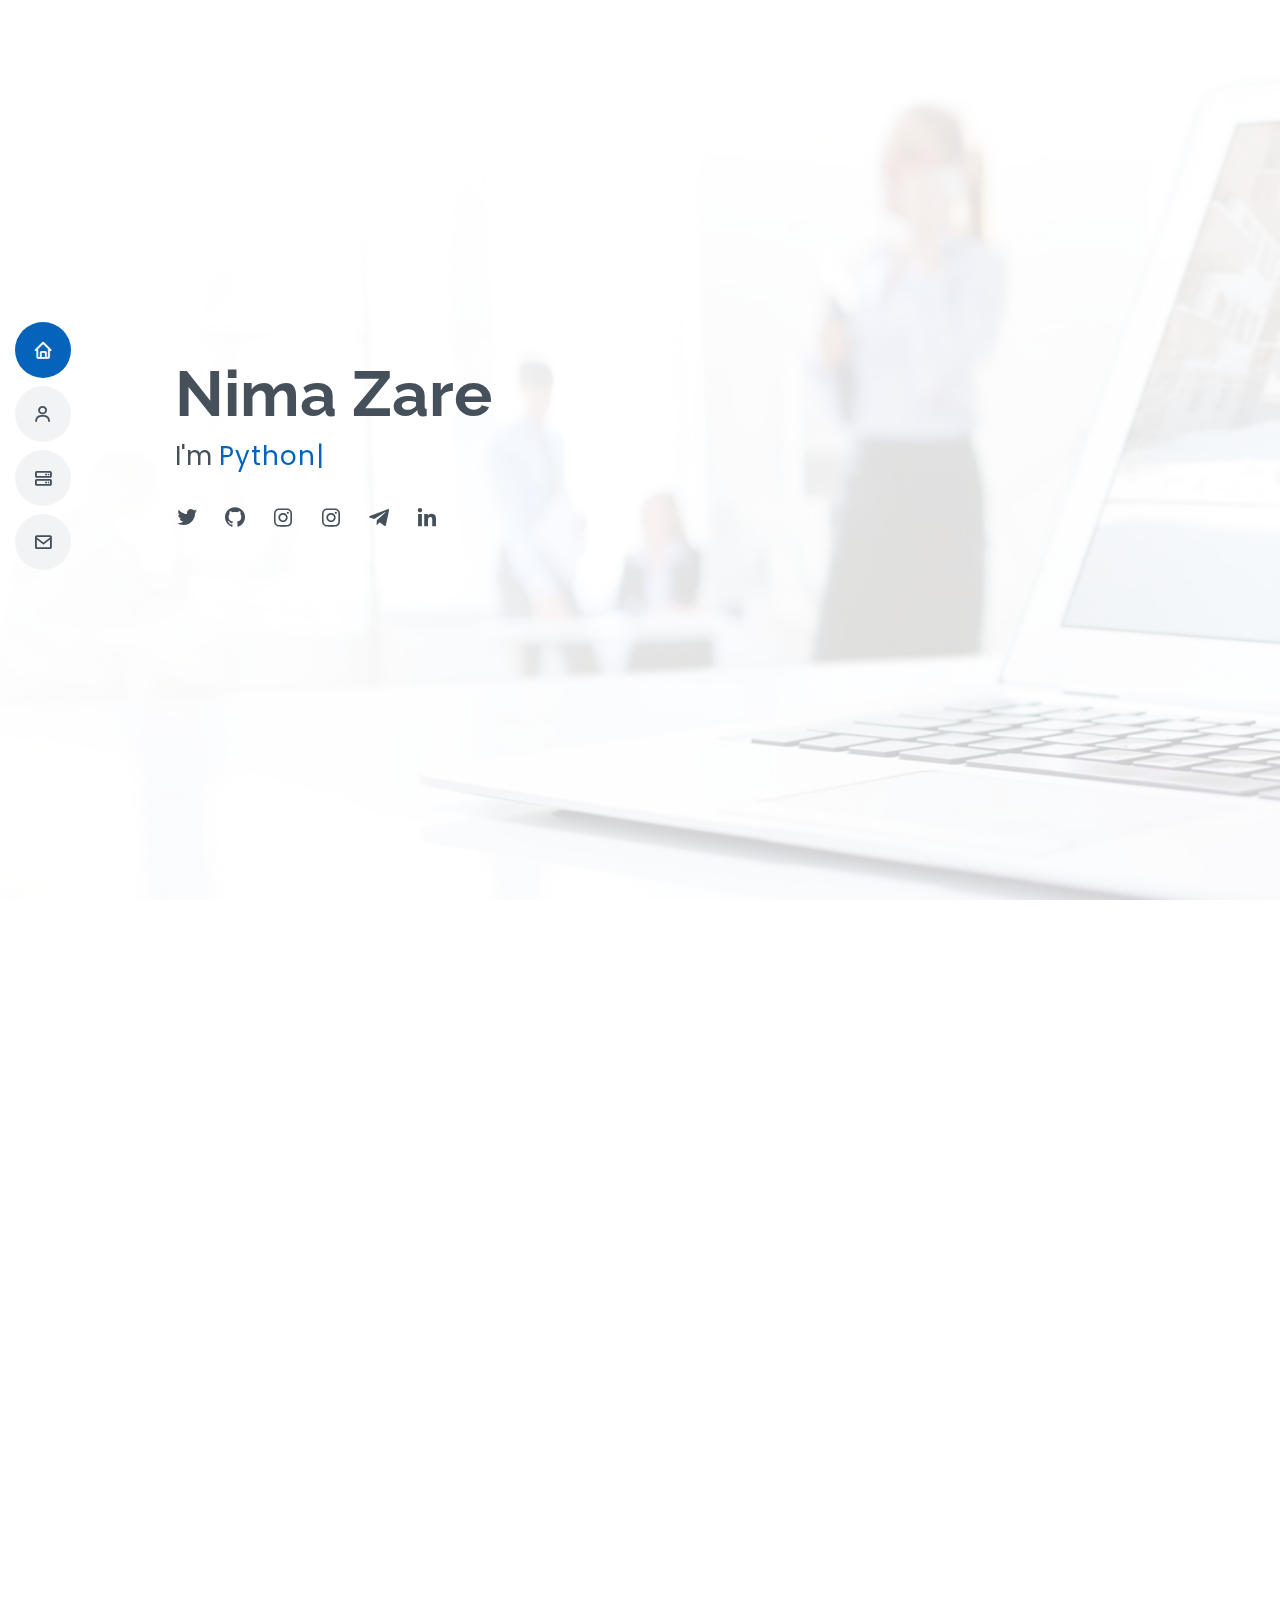
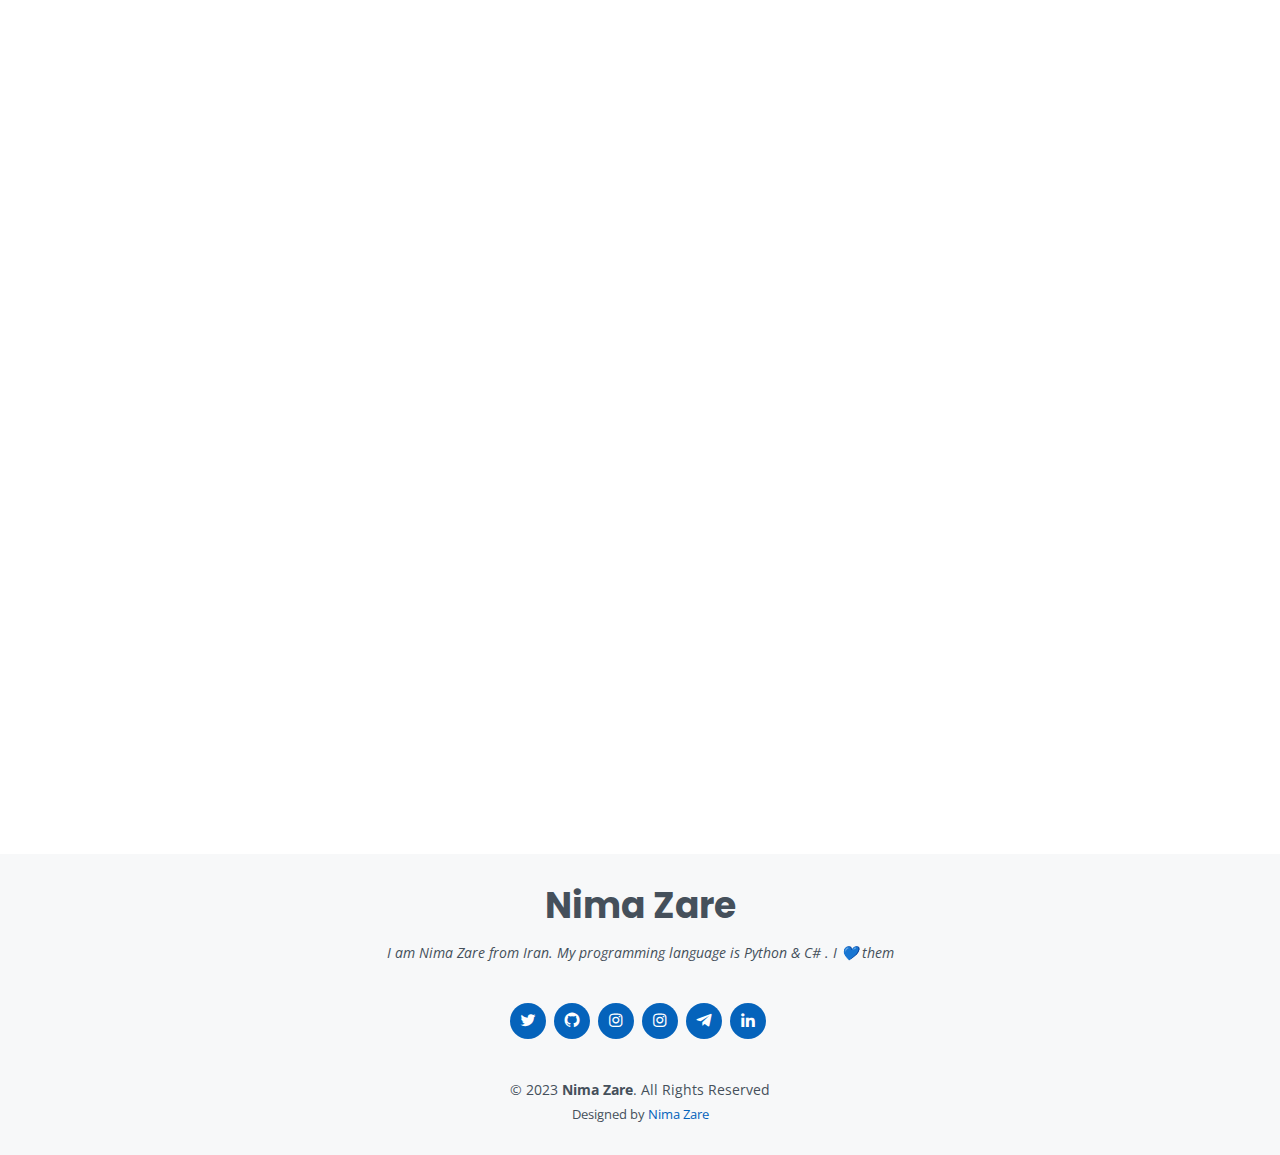
==== index.html @ 84083394 "see website   www.nimazare.net" ====
﻿<!DOCTYPE html>
<html lang="en">
<head>
    <meta charset="UTF-8">
	<title>Nima Zare</title>
	<meta name="google-site-verification" content="CGCRukgOfr1TjUQw1l5tiO4S0wcJO0EKdulp93WDMvI" />
	<meta name="googlebot" content="index,follow">
	<meta name="robots" content="noodp,noydir">
	<meta name="apple-mobile-web-app-capable" content="yes">
	<meta name="viewport" content="width=device-width, initial-scale=1.0">
	<meta name="description" content="Nima Zare, Create Robots For Telegram, Python Programmer, Python, Github Python">
    <meta name="keywords" content="nima zare, nima programmer, نیما زارع ,نیما, robot, backend, back-end, python">
    <link href="assets/img/favicon.png" rel="icon">
    <link href="https://fonts.googleapis.com/css?family=Open+Sans:300,300i,400,400i,600,600i,700,700i|Raleway:300,300i,400,400i,500,500i,600,600i,700,700i|Poppins:300,300i,400,400i,500,500i,600,600i,700,700i" rel="stylesheet">
    <link href="assets/vendor/bootstrap/css/bootstrap.min.css" rel="stylesheet">
    <link href="assets/vendor/icofont/icofont.min.css" rel="stylesheet">
    <link href="assets/vendor/boxicons/css/boxicons.min.css" rel="stylesheet">
    <link href="assets/vendor/venobox/venobox.css" rel="stylesheet">
    <link href="assets/vendor/owl.carousel/assets/owl.carousel.min.css" rel="stylesheet">
    <link href="assets/vendor/aos/aos.css" rel="stylesheet">
    <link href="assets/css/style.css" rel="stylesheet">
</head>
<body>
    <button type="button" class="mobile-nav-toggle d-xl-none"><i class="icofont-navigation-menu"></i></button>
    <header id="header" class="d-flex flex-column justify-content-center">
        <nav class="nav-menu">
            <ul>
                <li class="active"><a href="#hero"><i class="bx bx-home"></i> <span>Home</span></a></li>
                <li><a href="#about"><i class="bx bx-user"></i> <span>About</span></a></li>
                <li><a href="#services"><i class="bx bx-server"></i> <span>Services</span></a></li>
                <li><a href="#contact"><i class="bx bx-envelope"></i> <span>Contact</span></a></li>
            </ul>
        </nav>
    </header>
    <section id="hero" class="d-flex flex-column justify-content-center">
        <div class="container" data-aos="zoom-in" data-aos-delay="100">
            <h1>Nima Zare</h1>
            <p>I'm <span class="typed" data-typed-items="Python Programmer, C# Programmer, Ai Application Programmer, Robot Programmer, Freelancer 😉"></span></p>
            <div class="social-links">
                <a href="https://www.twitter.com/NimaZareOrg" class="twitter"><i class="bx bxl-twitter"></i></a>
		<a href="https://github.com/nimazare" class="github"><i class="bx bxl-github"></i></a>
                <a href="https://www.instagram.com/officialnimazare" class="instagram"><i class="bx bxl-instagram"></i></a>
                <a href="https://www.instagram.com/nimazareofficial" class="instagram"><i class="bx bxl-instagram"></i></a>
                <a href="https://t.me/OfficialNimaZare" class="telegram"><i class="bx bxl-telegram"></i></a>
                <a href="https://www.linkedin.com/in/nimazare" class="linkedin"><i class="bx bxl-linkedin"></i></a>
            </div>
        </div>
    </section>
    <main id="main">
        <section id="about" class="about">
            <div class="container" data-aos="fade-up">
                <div class="section-title">
                    <h2>About</h2>
                    <p>I am Nima Zare from Iran, I started learning programming in 2014 </p>
                </div>
                <div class="row">
                    <div class="col-lg-4">
                        <img src="assets/img/nima-zare.jpg" class="img-fluid" alt="">
                    </div>
                    <div class="col-lg-8 pt-4 pt-lg-0 content">
                        <h4>Python , ML &amp; Ai , C#, Robots</h4>
                        <p class="font-italic">My programming language is Python & C# . I 💙 them <br/><br/> My Informations :</p>
                        <div class="row">
                            <div class="col-lg-6">
                                <ul>
                                    <li><i class="icofont-rounded-right"></i> <strong>Birthday:</strong>  26 November 1994</li>
				    <li><i class="icofont-rounded-right"></i> <strong>Age:</strong>  28</li>
                                    <li><i class="icofont-rounded-right"></i> <strong>Website:</strong>  <a href="https://nimazare.net/">Nima Zare</a></li>
                                </ul>
                            </div>
                            <div class="col-lg-6">
                                <ul>
                                    <li><i class="icofont-rounded-right"></i> <strong>Degree:</strong>  Programmer</li>
                                    <li><i class="icofont-rounded-right"></i> <strong>Email:</strong>  officialnimazare@gmail.com</li>
                                    <li><i class="icofont-rounded-right"></i> <strong>Freelance:</strong>  Available</li>
                                </ul>
                            </div>
                        </div>
                        <p>
                            On the Internet, I met my dear teacher,<a href="http://mehrdadnaderi.com/" target="_blank"> Mr. Mehrdad Naderi</a>, and with the help of his training,<br />
                            I was able to learn the C# programming language.<br /><br />
                            In 2015, I made my first program, which was a social networking robot. I've also been working on building applications for the desktop platform.<br /><br />
                            I continue to learn and still do python apps. I'm glad that my life has gone this way.
                        </p>
                    </div>
                </div>
            </div>
        </section>
        <section id="skills" class="skills section-bg">
            <div class="container" data-aos="fade-up">
                <div class="section-title">
                    <h2>Skills</h2>
                    <p>All the skills I've been able to learn over the years. I have tried to be honest in my actions 😉</p>
                </div>
                <div class="row skills-content">
                    <div class="col-lg-6">
                        <div class="progress">
                            <span class="skill">C# <i class="val">95%</i></span>
                            <div class="progress-bar-wrap">
                                <div class="progress-bar" role="progressbar" aria-valuenow="95" aria-valuemin="0" aria-valuemax="100"></div>
                            </div>
                        </div>
                        
                        <div class="progress">
                            <span class="skill">Telegram & Instagram Robots <i class="val">95%</i></span>
                            <div class="progress-bar-wrap">
                                <div class="progress-bar" role="progressbar" aria-valuenow="95" aria-valuemin="0" aria-valuemax="100"></div>
                            </div>
                        </div>
                        <div class="progress">
                            <span class="skill">.Net Core <i class="val">85%</i></span>
                            <div class="progress-bar-wrap">
                                <div class="progress-bar" role="progressbar" aria-valuenow="85" aria-valuemin="0" aria-valuemax="100"></div>
                            </div>
                        </div>
                    </div>
                    <div class="col-lg-6">
                        <div class="progress">
                            <span class="skill">Python<i class="val">85%</i></span>
                            <div class="progress-bar-wrap">
                                <div class="progress-bar" role="progressbar" aria-valuenow="85" aria-valuemin="0" aria-valuemax="100"></div>
                            </div>
                        </div>
                        <div class="progress">
                            <span class="skill">Machine Learnin & Ai <i class="val">45%</i></span>
                            <div class="progress-bar-wrap">
                                <div class="progress-bar" role="progressbar" aria-valuenow="45" aria-valuemin="0" aria-valuemax="100"></div>
                            </div>
                        </div>
                        <div class="progress">
                            <span class="skill">HTML CSS <i class="val">80%</i></span>
                            <div class="progress-bar-wrap">
                                <div class="progress-bar" role="progressbar" aria-valuenow="80" aria-valuemin="0" aria-valuemax="100"></div>
                            </div>
                        </div>
                    </div>
                </div>
            </div>
        </section>
        <section id="services" class="services">
            <div class="container" data-aos="fade-up">
                <div class="section-title">
                    <h2>Services</h2>
                    <p>All the services I can provide to my customers are as follows 😎</p>
                </div>
                <div class="row">
                    <div class="col-lg-4 col-md-6 d-flex align-items-stretch" data-aos="zoom-in" data-aos-delay="100">
                        <div class="icon-box iconbox-blue">
                            <div class="icon">
                                <svg width="100" height="100" viewBox="0 0 600 600" xmlns="http://www.w3.org/2000/svg">
                                    <path stroke="none" stroke-width="0" fill="#f5f5f5" d="M300,521.0016835830174C376.1290562159157,517.8887921683347,466.0731472004068,529.7835943286574,510.70327084640275,468.03025145048787C554.3714126377745,407.6079735673963,508.03601936045806,328.9844924480964,491.2728898941984,256.3432110539036C474.5976632858925,184.082847569629,479.9380746630129,96.60480741107993,416.23090153303,58.64404602377083C348.86323505073057,18.502131276798302,261.93793281208167,40.57373210992963,193.5410806939664,78.93577620505333C130.42746243093433,114.334589627462,98.30271207620316,179.96522072025542,76.75703585869454,249.04625023123273C51.97151888228291,328.5150500222984,13.704378332031375,421.85034740162234,66.52175969318436,486.19268352777647C119.04800174914682,550.1803526380478,217.28368757567262,524.383925680826,300,521.0016835830174"></path>
                                </svg>
                                <i class="bx bxl-dribbble"></i>
                            </div>
                            <h4>Online Contact</h4>
                            <p>I will be in full contact with my customers online and answer questions</p>
                        </div>
                    </div>
                    <div class="col-lg-4 col-md-6 d-flex align-items-stretch mt-4 mt-md-0" data-aos="zoom-in" data-aos-delay="200">
                        <div class="icon-box iconbox-orange ">
                            <div class="icon">
                                <svg width="100" height="100" viewBox="0 0 600 600" xmlns="http://www.w3.org/2000/svg">
                                    <path stroke="none" stroke-width="0" fill="#f5f5f5" d="M300,582.0697525312426C382.5290701553225,586.8405444964366,449.9789794690241,525.3245884688669,502.5850820975895,461.55621195738473C556.606425686781,396.0723002908107,615.8543463187945,314.28637112970534,586.6730223649479,234.56875336149918C558.9533121215079,158.8439757836574,454.9685369536778,164.00468322053177,381.49747125262974,130.76875717737553C312.15926192815925,99.40240125094834,248.97055460311594,18.661163978235184,179.8680185752513,50.54337015887873C110.5421016452524,82.52863877960104,119.82277516462835,180.83849132639028,109.12597500060166,256.43424936330496C100.08760227029461,320.3096726198365,92.17705696193138,384.0621239912766,124.79988738764834,439.7174275375508C164.83382741302287,508.01625554203684,220.96474134820875,577.5009287672846,300,582.0697525312426"></path>
                                </svg>
                                <i class="bx bx-file"></i>
                            </div>
                            <h4>Contract</h4>
                            <p>Registration of contracts is completely transparent and online</p>
                        </div>
                    </div>
                    <div class="col-lg-4 col-md-6 d-flex align-items-stretch mt-4 mt-lg-0" data-aos="zoom-in" data-aos-delay="300">
                        <div class="icon-box iconbox-pink">
                            <div class="icon">
                                <svg width="100" height="100" viewBox="0 0 600 600" xmlns="http://www.w3.org/2000/svg">
                                    <path stroke="none" stroke-width="0" fill="#f5f5f5" d="M300,541.5067337569781C382.14930387511276,545.0595476570109,479.8736841581634,548.3450877840088,526.4010558755058,480.5488172755941C571.5218469581645,414.80211281144784,517.5187510058486,332.0715597781072,496.52539010469104,255.14436215662573C477.37192572678356,184.95920475031193,473.57363656557914,105.61284051026155,413.0603344069578,65.22779650032875C343.27470386102294,18.654635553484475,251.2091493199835,5.337323636656869,175.0934190732945,40.62881213300186C97.87086631185822,76.43348514350839,51.98124368387456,156.15599469081315,36.44837278890362,239.84606092416172C21.716077023791087,319.22268207091537,43.775223500013084,401.1760424656574,96.891909868211,461.97329694683043C147.22146801428983,519.5804099606455,223.5754009179313,538.201503339737,300,541.5067337569781"></path>
                                </svg>
                                <i class="bx bx-tachometer"></i>
                            </div>
                            <h4>Build Speed</h4>
                            <p>The project will be delivered as soon as possible and very fast</p>
                        </div>
                    </div>
                    <div class="col-lg-4 col-md-6 d-flex align-items-stretch mt-4" data-aos="zoom-in" data-aos-delay="100">
                        <div class="icon-box iconbox-yellow">
                            <div class="icon">
                                <svg width="100" height="100" viewBox="0 0 600 600" xmlns="http://www.w3.org/2000/svg">
                                    <path stroke="none" stroke-width="0" fill="#f5f5f5" d="M300,503.46388370962813C374.79870501325706,506.71871716319447,464.8034551963731,527.1746412648533,510.4981551193396,467.86667711651364C555.9287308511215,408.9015244558933,512.6030010748507,327.5744911775523,490.211057578863,256.5855673507754C471.097692560561,195.9906835881958,447.69079081568157,138.11976852964426,395.19560036434837,102.3242989838813C329.3053358748298,57.3949838291264,248.02791733380457,8.279543830951368,175.87071277845988,42.242879143198664C103.41431057327972,76.34704239035025,93.79494320519305,170.9812938413882,81.28167332365135,250.07896920659033C70.17666984294237,320.27484674793965,64.84698225790005,396.69656628748305,111.28512138212992,450.4950937839243C156.20124167950087,502.5303643271138,231.32542653798444,500.4755392045468,300,503.46388370962813"></path>
                                </svg>
                                <i class="bx bx-layer"></i>
                            </div>
                            <h4>Content Layering</h4>
                            <p>All source codes will be written in layers with the new method</p>
                        </div>
                    </div>
                    <div class="col-lg-4 col-md-6 d-flex align-items-stretch mt-4" data-aos="zoom-in" data-aos-delay="200">
                        <div class="icon-box iconbox-red">
                            <div class="icon">
                                <svg width="100" height="100" viewBox="0 0 600 600" xmlns="http://www.w3.org/2000/svg">
                                    <path stroke="none" stroke-width="0" fill="#f5f5f5" d="M300,532.3542879108572C369.38199826031484,532.3153073249985,429.10787420159085,491.63046689027357,474.5244479745417,439.17860296908856C522.8885846962883,383.3225815378663,569.1668002868075,314.3205725914397,550.7432151929288,242.7694973846089C532.6665558377875,172.5657663291529,456.2379748765914,142.6223662098291,390.3689995646985,112.34683881706744C326.66090330228417,83.06452184765237,258.84405631176094,53.51806209861945,193.32584062364296,78.48882559362697C121.61183558270385,105.82097193414197,62.805066853699245,167.19869350419734,48.57481801355237,242.6138429142374C34.843463184063346,315.3850353017275,76.69343916112496,383.4422959591041,125.22947124332185,439.3748458443577C170.7312796277747,491.8107796887764,230.57421082200815,532.3932930995766,300,532.3542879108572"></path>
                                </svg>
                                <i class="bx bx-slideshow"></i>
                            </div>
                            <h4>Modern Project</h4>
                            <p>All projects are done in the most up-to-date and modern methods</p>
                        </div>
                    </div>
                    <div class="col-lg-4 col-md-6 d-flex align-items-stretch mt-4" data-aos="zoom-in" data-aos-delay="300">
                        <div class="icon-box iconbox-teal">
                            <div class="icon">
                                <svg width="100" height="100" viewBox="0 0 600 600" xmlns="http://www.w3.org/2000/svg">
                                    <path stroke="none" stroke-width="0" fill="#f5f5f5" d="M300,566.797414625762C385.7384707136149,576.1784315230908,478.7894351017131,552.8928747891023,531.9192734346935,484.94944893311C584.6109503024035,417.5663521118492,582.489472248146,322.67544863468447,553.9536738515405,242.03673114598146C529.1557734026468,171.96086150256528,465.24506316201064,127.66468636344209,395.9583748389544,100.7403814666027C334.2173773831606,76.7482773500951,269.4350130405921,84.62216499799875,207.1952322260088,107.2889140133804C132.92018162631612,134.33871894543012,41.79353780512637,160.00259165414826,22.644507872594943,236.69541883565114C3.319112789854554,314.0945973066697,72.72355303640163,379.243833228382,124.04198916343866,440.3218312028393C172.9286146004772,498.5055451809895,224.45579914871206,558.5317968840102,300,566.797414625762"></path>
                                </svg>
                                <i class="bx bx-arch"></i>
                            </div>
                            <h4>Companies</h4>
                            <p>Ability to work with all companies and participate in large projects</p>
                        </div>
                    </div>
                </div>
            </div>
        </section>
        <section id="testimonials" class="testimonials section-bg">
            <div class="container" data-aos="fade-up">
                <div class="section-title">
                    <h2>Testimonials</h2>
                </div>
                <div class="owl-carousel testimonials-carousel" data-aos="zoom-in" data-aos-delay="100">
                    <div class="testimonial-item">
                        <img src="assets/img/testimonials/testimonials-1.jpg" class="testimonial-img" alt="">
                        <h3>Saul Goodman</h3>
                        <h4>Ceo &amp; Founder</h4>
                        <p>
                            <i class="bx bxs-quote-alt-left quote-icon-left"></i>
                            Mr. Zare is a good person and I am completely satisfied with him. He does his job on time .
                            <i class="bx bxs-quote-alt-right quote-icon-right"></i>
                        </p>
                    </div>
                    <div class="testimonial-item">
                        <img src="assets/img/testimonials/testimonials-2.jpg" class="testimonial-img" alt="">
                        <h3>Sara Wilsson</h3>
                        <h4>Designer</h4>
                        <p>
                            <i class="bx bxs-quote-alt-left quote-icon-left"></i>
                            Mr. Nima Zare is a good person. He does his job on time and treats the customer appropriately. I would like to work on other projects with him. He tries to consider the best way and the work that is given to him will be done in the best way.
                            <i class="bx bxs-quote-alt-right quote-icon-right"></i>
                        </p>
                    </div>
                    <div class="testimonial-item">
                        <img src="assets/img/testimonials/testimonials-3.jpg" class="testimonial-img" alt="">
                        <h3>Jena Karlis</h3>
                        <h4>Store Owner</h4>
                        <p>
                            <i class="bx bxs-quote-alt-left quote-icon-left"></i>
                            I think he is a kind person and he will keep his promises. The work will be done step by step and we will receive the report of the steps. I had a lot of fun. Thanks Mr. Zare
                            <i class="bx bxs-quote-alt-right quote-icon-right"></i>
                        </p>
                    </div>
                    <div class="testimonial-item">
                        <img src="assets/img/testimonials/testimonials-4.jpg" class="testimonial-img" alt="">
                        <h3>Matt Brandon</h3>
                        <h4>Freelancer</h4>
                        <p>
                            <i class="bx bxs-quote-alt-left quote-icon-left"></i>
                            He is accurate and honest in his responsibilities. He is well acquainted with his work and delivers the project on time. Thank you, Mr. Nima Zare
                            <i class="bx bxs-quote-alt-right quote-icon-right"></i>
                        </p>
                    </div>
                </div>
            </div>
        </section>
        <section id="contact" class="contact">
            <div class="container" data-aos="fade-up">
                <div class="section-title">
                    <h2>Contact</h2>
                </div>
                <div class="row mt-1">
                    <div class="col-lg-4">
                        <div class="info">
                            <div class="address">
                                <i class="icofont-google-map"></i>
                                <h4>Location:</h4>
                                <p>Iran, Mazandaran, AMOL City</p>
                            </div>
                            <div class="email">
                                <i class="icofont-envelope"></i>
                                <h4>Email:</h4>
                                <p>officialnimazare@gmail.com</p>
                            </div>
                            <div class="phone">
                                <i class="icofont-phone"></i>
                                <h4>Call:</h4>
                                <p>+980000000000</p>
                            </div>
                        </div>
                    </div>
                    <div class="col-lg-8 mt-5 mt-lg-0">
                        <form action="forms/contact.php" method="post" role="form" class="php-email-form">
                            <div class="form-row">
                                <div class="col-md-6 form-group">
                                    <input type="text" name="name" class="form-control" id="name" placeholder="Your Name" data-rule="minlen:4" data-msg="Please enter at least 4 chars" />
                                    <div class="validate"></div>
                                </div>
                                <div class="col-md-6 form-group">
                                    <input type="email" class="form-control" name="email" id="email" placeholder="Your Email" data-rule="email" data-msg="Please enter a valid email" />
                                    <div class="validate"></div>
                                </div>
                            </div>
                            <div class="form-group">
                                <input type="text" class="form-control" name="subject" id="subject" placeholder="Subject" data-rule="minlen:4" data-msg="Please enter at least 8 chars of subject" />
                                <div class="validate"></div>
                            </div>
                            <div class="form-group">
                                <textarea class="form-control" name="message" rows="5" data-rule="required" data-msg="Please write something for us" placeholder="Message"></textarea>
                                <div class="validate"></div>
                            </div>
                            <div class="mb-3">
                                <div class="loading">Loading</div>
                                <div class="error-message"></div>
                                <div class="sent-message">Your message has been sent. Thank you!</div>
                            </div>
                            <div class="text-center"><button type="submit">Send Message</button></div>
                        </form>
                    </div>
                </div>
            </div>
        </section>
    </main>
    <footer id="footer">
        <div class="container">
            <h3>Nima Zare</h3>
            <p>I am Nima Zare from Iran. My programming language is Python & C# . I 💙 them </p>
            <div class="social-links">
                <a href="https://www.twitter.com/NimaZareOrg" class="twitter"><i class="bx bxl-twitter"></i></a>
		<a href="https://github.com/nimazare" class="github"><i class="bx bxl-github"></i></a>
                <a href="https://www.instagram.com/officialnimazare" class="instagram"><i class="bx bxl-instagram"></i></a>
                <a href="https://www.instagram.com/nimazareofficial" class="instagram"><i class="bx bxl-instagram"></i></a>
                <a href="https://t.me/OfficialNimaZare" class="telegram"><i class="bx bxl-telegram"></i></a>
                <a href="https://www.linkedin.com/in/nimazare" class="linkedin"><i class="bx bxl-linkedin"></i></a>
            </div>
            <div class="copyright">
                &copy; 2023 <strong><span>Nima Zare</span></strong>. All Rights Reserved
            </div>
            <div class="credits">
                Designed by <a href="https://nimazare.net/">Nima Zare</a>
            </div>
        </div>
    </footer>

    <a href="#" class="back-to-top"><i class="bx bx-up-arrow-alt"></i></a>
    <div id="preloader"></div>

    <script src="assets/vendor/jquery/jquery.min.js"></script>
    <script src="assets/vendor/bootstrap/js/bootstrap.bundle.min.js"></script>
    <script src="assets/vendor/jquery.easing/jquery.easing.min.js"></script>
    <script src="assets/vendor/php-email-form/validate.js"></script>
    <script src="assets/vendor/waypoints/jquery.waypoints.min.js"></script>
    <script src="assets/vendor/counterup/counterup.min.js"></script>
    <script src="assets/vendor/isotope-layout/isotope.pkgd.min.js"></script>
    <script src="assets/vendor/venobox/venobox.min.js"></script>
    <script src="assets/vendor/owl.carousel/owl.carousel.min.js"></script>
    <script src="assets/vendor/typed.js/typed.min.js"></script>
    <script src="assets/vendor/aos/aos.js"></script>

    <script src="assets/js/main.js"></script>
</body>
</html>
---- assets/vendor/venobox/venobox.css ----
/* ------ venobox.css --------*/
.vbox-overlay *, .vbox-overlay *:before, .vbox-overlay *:after{
    -webkit-backface-visibility: hidden;
    -webkit-box-sizing:border-box;
    -moz-box-sizing:border-box;
    box-sizing:border-box;
}
.vbox-overlay * { 
    -webkit-backface-visibility: visible;
    backface-visibility: visible;
}
.vbox-overlay{
    display: -webkit-flex;
    display: flex;
    -webkit-flex-direction: column;
    flex-direction: column;
    -webkit-justify-content: center;
    justify-content: center;
    -webkit-align-items: center;
    align-items: center;
    position: fixed;
    left: 0;
    top: 0;
    bottom: 0;
    right: 0;
    z-index: 999999;
}

/* ----- navigation ----- */
.vbox-title{
    width: 100%;
    height: 40px;
    float: left;
    text-align: center;
    line-height: 28px;
    font-size: 12px;
    padding: 6px 50px;
    overflow: hidden;
    position: fixed;
    display: none;
    left: 0;
    z-index: 89;
}
.vbox-close{
    cursor: pointer;
    position: fixed;
    top: -1px;
    right: 0;
    width: 50px;
    height: 40px;
    padding: 6px;
    display: block;
    background-position:10px center;
    overflow: hidden;
    font-size: 24px;
    line-height: 1;
    text-align: center;
    z-index: 99;
}
.vbox-left{
    cursor: pointer;
    position: fixed;
    left: 0;
    height: 40px;
    overflow: hidden;
    line-height: 28px;
    font-size: 12px;
    z-index: 99;
    display: flex;
    align-items:center;
}
.vbox-num{
    display: inline-block;
    margin: 6px 0 6px 15px;
}
/* ----- Social share ----- */
.vbox-share{
    line-height: 28px;
    font-size: 12px;
    overflow: hidden;
    position: fixed;
    left: 0;
    z-index: 98;
    display: flex;
    align-items:center;
    justify-content: center;
    width: 100%;
    text-align: center;
}
.vbox-share svg{
    max-height: 28px;
    width: 28px;
    z-index: 10;
    margin-left: 12px;
    margin-top: 6px;
    margin-bottom: 6px;
    vertical-align: middle;
}


/* ----- navigation ARROWS ----- */
.vbox-next, .vbox-prev{
    position: fixed;
    top: 50%;
    margin-top: -15px;
    overflow: hidden;
    cursor: pointer;
    display: block;
    width: 45px;
    height: 45px;
    z-index: 99;
}
.vbox-next span, .vbox-prev span{
    position: relative;
    width: 20px;
    height: 20px;
    border: 2px solid transparent;
    border-top-color: #B6B6B6;
    border-right-color: #B6B6B6;
    text-indent: -100px;
    position: absolute;
    top: 8px;
    display: block;
}
.vbox-prev{
    left: 15px;
}
.vbox-next{
    right: 15px;
}
.vbox-prev span{
    left: 10px;
    -ms-transform: rotate(-135deg);
    -webkit-transform: rotate(-135deg);
    transform: rotate(-135deg);
}
.vbox-next span{
    -ms-transform: rotate(45deg);
    -webkit-transform: rotate(45deg);
    transform: rotate(45deg);
    right: 10px;
}
/* ------- inline window ------ */
.vbox-inline{
    width: 420px;
    height: 315px;
    height: 70vh;
    padding: 10px;
    background: #fff;
    margin: 0 auto;
    overflow: auto;
    text-align: left;
}
/* ------- Video & iFrames window ------ */
.venoframe{
    max-width: 100%;
    width: 100%;
    border: none;
    width: 100%;
    height: 260px;
    height: 70vh;
}
.venoframe.vbvid{
    height: 260px;
}
@media (min-width: 768px) {
    .venoframe, .vbox-inline{
        width: 90%;
        height: 360px;
        height: 70vh;
    }
    .venoframe.vbvid{
        width: 640px;
        height: 360px;
    }
}
@media (min-width: 992px) {
    .venoframe, .vbox-inline{
        max-width: 1200px;
        width: 80%;
        height: 540px;
        height: 70vh;
    }
    .venoframe.vbvid{
        width: 960px;
        height: 540px;
    }
}
/* 
Please do NOT edit this part! 
or at least read this note: http://i.imgur.com/7C0ws9e.gif
*/
.vbox-open{
    overflow: hidden;
}
.vbox-container{
    position: absolute;
    left: 0;
    right: 0;
    top: 0;
    bottom: 0;
    overflow-x: hidden;
    overflow-y: scroll;
    overflow-scrolling: touch;
    -webkit-overflow-scrolling: touch;
    z-index: 20;
    max-height: 100%;

}

.vbox-content{
    text-align: center;
    float: left;
    width: 100%;
    position: relative;
    overflow: hidden;
    padding: 20px 4%;
}
.vbox-container img{
    max-width: 100%;
    height: auto;
}
.vbox-figlio{
    box-shadow: 0 0 12px rgba(0,0,0,0.19), 0 6px 6px rgba(0,0,0,0.23);
    max-width: 100%;
    text-align: initial;
}
img.vbox-figlio{
    -webkit-user-select: none;
-khtml-user-select: none;
-moz-user-select: none;
-o-user-select: none;
user-select: none;
}
.vbox-content.swipe-left{
    margin-left: -200px !important;
}
.vbox-content.swipe-right{
    margin-left: 200px !important;
}
.vbox-animated{
    webkit-transition: margin 300ms ease-out;
    transition: margin 300ms ease-out;
}

/* ---------- preloader ----------
 * SPINKIT 
 * http://tobiasahlin.com/spinkit/
-------------------------------- */
.sk-double-bounce,.sk-rotating-plane{width:40px;height:40px;margin:40px auto}.sk-rotating-plane{background-color:#333;-webkit-animation:sk-rotatePlane 1.2s infinite ease-in-out;animation:sk-rotatePlane 1.2s infinite ease-in-out}@-webkit-keyframes sk-rotatePlane{0%{-webkit-transform:perspective(120px) rotateX(0) rotateY(0);transform:perspective(120px) rotateX(0) rotateY(0)}50%{-webkit-transform:perspective(120px) rotateX(-180.1deg) rotateY(0);transform:perspective(120px) rotateX(-180.1deg) rotateY(0)}100%{-webkit-transform:perspective(120px) rotateX(-180deg) rotateY(-179.9deg);transform:perspective(120px) rotateX(-180deg) rotateY(-179.9deg)}}@keyframes sk-rotatePlane{0%{-webkit-transform:perspective(120px) rotateX(0) rotateY(0);transform:perspective(120px) rotateX(0) rotateY(0)}50%{-webkit-transform:perspective(120px) rotateX(-180.1deg) rotateY(0);transform:perspective(120px) rotateX(-180.1deg) rotateY(0)}100%{-webkit-transform:perspective(120px) rotateX(-180deg) rotateY(-179.9deg);transform:perspective(120px) rotateX(-180deg) rotateY(-179.9deg)}}.sk-double-bounce{position:relative}.sk-double-bounce .sk-child{width:100%;height:100%;border-radius:50%;background-color:#333;opacity:.6;position:absolute;top:0;left:0;-webkit-animation:sk-doubleBounce 2s infinite ease-in-out;animation:sk-doubleBounce 2s infinite ease-in-out}.sk-chasing-dots .sk-child,.sk-spinner-pulse,.sk-three-bounce .sk-child{background-color:#333;border-radius:100%}.sk-double-bounce .sk-double-bounce2{-webkit-animation-delay:-1s;animation-delay:-1s}@-webkit-keyframes sk-doubleBounce{0%,100%{-webkit-transform:scale(0);transform:scale(0)}50%{-webkit-transform:scale(1);transform:scale(1)}}@keyframes sk-doubleBounce{0%,100%{-webkit-transform:scale(0);transform:scale(0)}50%{-webkit-transform:scale(1);transform:scale(1)}}.sk-wave{margin:40px auto;width:50px;height:40px;text-align:center;font-size:10px}.sk-wave .sk-rect{background-color:#333;height:100%;width:6px;display:inline-block;-webkit-animation:sk-waveStretchDelay 1.2s infinite ease-in-out;animation:sk-waveStretchDelay 1.2s infinite ease-in-out}.sk-wave .sk-rect1{-webkit-animation-delay:-1.2s;animation-delay:-1.2s}.sk-wave .sk-rect2{-webkit-animation-delay:-1.1s;animation-delay:-1.1s}.sk-wave .sk-rect3{-webkit-animation-delay:-1s;animation-delay:-1s}.sk-wave .sk-rect4{-webkit-animation-delay:-.9s;animation-delay:-.9s}.sk-wave .sk-rect5{-webkit-animation-delay:-.8s;animation-delay:-.8s}@-webkit-keyframes sk-waveStretchDelay{0%,100%,40%{-webkit-transform:scaleY(.4);transform:scaleY(.4)}20%{-webkit-transform:scaleY(1);transform:scaleY(1)}}@keyframes sk-waveStretchDelay{0%,100%,40%{-webkit-transform:scaleY(.4);transform:scaleY(.4)}20%{-webkit-transform:scaleY(1);transform:scaleY(1)}}.sk-wandering-cubes{margin:40px auto;width:40px;height:40px;position:relative}.sk-wandering-cubes .sk-cube{background-color:#333;width:10px;height:10px;position:absolute;top:0;left:0;-webkit-animation:sk-wanderingCube 1.8s ease-in-out -1.8s infinite both;animation:sk-wanderingCube 1.8s ease-in-out -1.8s infinite both}.sk-chasing-dots,.sk-spinner-pulse{width:40px;height:40px;margin:40px auto}.sk-wandering-cubes .sk-cube2{-webkit-animation-delay:-.9s;animation-delay:-.9s}@-webkit-keyframes sk-wanderingCube{0%{-webkit-transform:rotate(0);transform:rotate(0)}25%{-webkit-transform:translateX(30px) rotate(-90deg) scale(.5);transform:translateX(30px) rotate(-90deg) scale(.5)}50%{-webkit-transform:translateX(30px) translateY(30px) rotate(-179deg);transform:translateX(30px) translateY(30px) rotate(-179deg)}50.1%{-webkit-transform:translateX(30px) translateY(30px) rotate(-180deg);transform:translateX(30px) translateY(30px) rotate(-180deg)}75%{-webkit-transform:translateX(0) translateY(30px) rotate(-270deg) scale(.5);transform:translateX(0) translateY(30px) rotate(-270deg) scale(.5)}100%{-webkit-transform:rotate(-360deg);transform:rotate(-360deg)}}@keyframes sk-wanderingCube{0%{-webkit-transform:rotate(0);transform:rotate(0)}25%{-webkit-transform:translateX(30px) rotate(-90deg) scale(.5);transform:translateX(30px) rotate(-90deg) scale(.5)}50%{-webkit-transform:translateX(30px) translateY(30px) rotate(-179deg);transform:translateX(30px) translateY(30px) rotate(-179deg)}50.1%{-webkit-transform:translateX(30px) translateY(30px) rotate(-180deg);transform:translateX(30px) translateY(30px) rotate(-180deg)}75%{-webkit-transform:translateX(0) translateY(30px) rotate(-270deg) scale(.5);transform:translateX(0) translateY(30px) rotate(-270deg) scale(.5)}100%{-webkit-transform:rotate(-360deg);transform:rotate(-360deg)}}.sk-spinner-pulse{-webkit-animation:sk-pulseScaleOut 1s infinite ease-in-out;animation:sk-pulseScaleOut 1s infinite ease-in-out}@-webkit-keyframes sk-pulseScaleOut{0%{-webkit-transform:scale(0);transform:scale(0)}100%{-webkit-transform:scale(1);transform:scale(1);opacity:0}}@keyframes sk-pulseScaleOut{0%{-webkit-transform:scale(0);transform:scale(0)}100%{-webkit-transform:scale(1);transform:scale(1);opacity:0}}.sk-chasing-dots{position:relative;text-align:center;-webkit-animation:sk-chasingDotsRotate 2s infinite linear;animation:sk-chasingDotsRotate 2s infinite linear}.sk-chasing-dots .sk-child{width:60%;height:60%;display:inline-block;position:absolute;top:0;-webkit-animation:sk-chasingDotsBounce 2s infinite ease-in-out;animation:sk-chasingDotsBounce 2s infinite ease-in-out}.sk-chasing-dots .sk-dot2{top:auto;bottom:0;-webkit-animation-delay:-1s;animation-delay:-1s}@-webkit-keyframes sk-chasingDotsRotate{100%{-webkit-transform:rotate(360deg);transform:rotate(360deg)}}@keyframes sk-chasingDotsRotate{100%{-webkit-transform:rotate(360deg);transform:rotate(360deg)}}@-webkit-keyframes sk-chasingDotsBounce{0%,100%{-webkit-transform:scale(0);transform:scale(0)}50%{-webkit-transform:scale(1);transform:scale(1)}}@keyframes sk-chasingDotsBounce{0%,100%{-webkit-transform:scale(0);transform:scale(0)}50%{-webkit-transform:scale(1);transform:scale(1)}}.sk-three-bounce{margin:40px auto;width:80px;text-align:center}.sk-three-bounce .sk-child{width:20px;height:20px;display:inline-block;-webkit-animation:sk-three-bounce 1.4s ease-in-out 0s infinite both;animation:sk-three-bounce 1.4s ease-in-out 0s infinite both}.sk-circle .sk-child:before,.sk-fading-circle .sk-circle:before{display:block;border-radius:100%;content:'';background-color:#333}.sk-three-bounce .sk-bounce1{-webkit-animation-delay:-.32s;animation-delay:-.32s}.sk-three-bounce .sk-bounce2{-webkit-animation-delay:-.16s;animation-delay:-.16s}@-webkit-keyframes sk-three-bounce{0%,100%,80%{-webkit-transform:scale(0);transform:scale(0)}40%{-webkit-transform:scale(1);transform:scale(1)}}@keyframes sk-three-bounce{0%,100%,80%{-webkit-transform:scale(0);transform:scale(0)}40%{-webkit-transform:scale(1);transform:scale(1)}}.sk-circle{margin:40px auto;width:40px;height:40px;position:relative}.sk-circle .sk-child{width:100%;height:100%;position:absolute;left:0;top:0}.sk-circle .sk-child:before{margin:0 auto;width:15%;height:15%;-webkit-animation:sk-circleBounceDelay 1.2s infinite ease-in-out both;animation:sk-circleBounceDelay 1.2s infinite ease-in-out both}.sk-circle .sk-circle2{-webkit-transform:rotate(30deg);-ms-transform:rotate(30deg);transform:rotate(30deg)}.sk-circle .sk-circle3{-webkit-transform:rotate(60deg);-ms-transform:rotate(60deg);transform:rotate(60deg)}.sk-circle .sk-circle4{-webkit-transform:rotate(90deg);-ms-transform:rotate(90deg);transform:rotate(90deg)}.sk-circle .sk-circle5{-webkit-transform:rotate(120deg);-ms-transform:rotate(120deg);transform:rotate(120deg)}.sk-circle .sk-circle6{-webkit-transform:rotate(150deg);-ms-transform:rotate(150deg);transform:rotate(150deg)}.sk-circle .sk-circle7{-webkit-transform:rotate(180deg);-ms-transform:rotate(180deg);transform:rotate(180deg)}.sk-circle .sk-circle8{-webkit-transform:rotate(210deg);-ms-transform:rotate(210deg);transform:rotate(210deg)}.sk-circle .sk-circle9{-webkit-transform:rotate(240deg);-ms-transform:rotate(240deg);transform:rotate(240deg)}.sk-circle .sk-circle10{-webkit-transform:rotate(270deg);-ms-transform:rotate(270deg);transform:rotate(270deg)}.sk-circle .sk-circle11{-webkit-transform:rotate(300deg);-ms-transform:rotate(300deg);transform:rotate(300deg)}.sk-circle .sk-circle12{-webkit-transform:rotate(330deg);-ms-transform:rotate(330deg);transform:rotate(330deg)}.sk-circle .sk-circle2:before{-webkit-animation-delay:-1.1s;animation-delay:-1.1s}.sk-circle .sk-circle3:before{-webkit-animation-delay:-1s;animation-delay:-1s}.sk-circle .sk-circle4:before{-webkit-animation-delay:-.9s;animation-delay:-.9s}.sk-circle .sk-circle5:before{-webkit-animation-delay:-.8s;animation-delay:-.8s}.sk-circle .sk-circle6:before{-webkit-animation-delay:-.7s;animation-delay:-.7s}.sk-circle .sk-circle7:before{-webkit-animation-delay:-.6s;animation-delay:-.6s}.sk-circle .sk-circle8:before{-webkit-animation-delay:-.5s;animation-delay:-.5s}.sk-circle .sk-circle9:before{-webkit-animation-delay:-.4s;animation-delay:-.4s}.sk-circle .sk-circle10:before{-webkit-animation-delay:-.3s;animation-delay:-.3s}.sk-circle .sk-circle11:before{-webkit-animation-delay:-.2s;animation-delay:-.2s}.sk-circle .sk-circle12:before{-webkit-animation-delay:-.1s;animation-delay:-.1s}@-webkit-keyframes sk-circleBounceDelay{0%,100%,80%{-webkit-transform:scale(0);transform:scale(0)}40%{-webkit-transform:scale(1);transform:scale(1)}}@keyframes sk-circleBounceDelay{0%,100%,80%{-webkit-transform:scale(0);transform:scale(0)}40%{-webkit-transform:scale(1);transform:scale(1)}}.sk-cube-grid{width:40px;height:40px;margin:40px auto}.sk-cube-grid .sk-cube{width:33.33%;height:33.33%;background-color:#333;float:left;-webkit-animation:sk-cubeGridScaleDelay 1.3s infinite ease-in-out;animation:sk-cubeGridScaleDelay 1.3s infinite ease-in-out}.sk-cube-grid .sk-cube1{-webkit-animation-delay:.2s;animation-delay:.2s}.sk-cube-grid .sk-cube2{-webkit-animation-delay:.3s;animation-delay:.3s}.sk-cube-grid .sk-cube3{-webkit-animation-delay:.4s;animation-delay:.4s}.sk-cube-grid .sk-cube4{-webkit-animation-delay:.1s;animation-delay:.1s}.sk-cube-grid .sk-cube5{-webkit-animation-delay:.2s;animation-delay:.2s}.sk-cube-grid .sk-cube6{-webkit-animation-delay:.3s;animation-delay:.3s}.sk-cube-grid .sk-cube7{-webkit-animation-delay:0ms;animation-delay:0ms}.sk-cube-grid .sk-cube8{-webkit-animation-delay:.1s;animation-delay:.1s}.sk-cube-grid .sk-cube9{-webkit-animation-delay:.2s;animation-delay:.2s}@-webkit-keyframes sk-cubeGridScaleDelay{0%,100%,70%{-webkit-transform:scale3D(1,1,1);transform:scale3D(1,1,1)}35%{-webkit-transform:scale3D(0,0,1);transform:scale3D(0,0,1)}}@keyframes sk-cubeGridScaleDelay{0%,100%,70%{-webkit-transform:scale3D(1,1,1);transform:scale3D(1,1,1)}35%{-webkit-transform:scale3D(0,0,1);transform:scale3D(0,0,1)}}.sk-fading-circle{margin:40px auto;width:40px;height:40px;position:relative}.sk-fading-circle .sk-circle{width:100%;height:100%;position:absolute;left:0;top:0}.sk-fading-circle .sk-circle:before{margin:0 auto;width:15%;height:15%;-webkit-animation:sk-circleFadeDelay 1.2s infinite ease-in-out both;animation:sk-circleFadeDelay 1.2s infinite ease-in-out both}.sk-fading-circle .sk-circle2{-webkit-transform:rotate(30deg);-ms-transform:rotate(30deg);transform:rotate(30deg)}.sk-fading-circle .sk-circle3{-webkit-transform:rotate(60deg);-ms-transform:rotate(60deg);transform:rotate(60deg)}.sk-fading-circle .sk-circle4{-webkit-transform:rotate(90deg);-ms-transform:rotate(90deg);transform:rotate(90deg)}.sk-fading-circle .sk-circle5{-webkit-transform:rotate(120deg);-ms-transform:rotate(120deg);transform:rotate(120deg)}.sk-fading-circle .sk-circle6{-webkit-transform:rotate(150deg);-ms-transform:rotate(150deg);transform:rotate(150deg)}.sk-fading-circle .sk-circle7{-webkit-transform:rotate(180deg);-ms-transform:rotate(180deg);transform:rotate(180deg)}.sk-fading-circle .sk-circle8{-webkit-transform:rotate(210deg);-ms-transform:rotate(210deg);transform:rotate(210deg)}.sk-fading-circle .sk-circle9{-webkit-transform:rotate(240deg);-ms-transform:rotate(240deg);transform:rotate(240deg)}.sk-fading-circle .sk-circle10{-webkit-transform:rotate(270deg);-ms-transform:rotate(270deg);transform:rotate(270deg)}.sk-fading-circle .sk-circle11{-webkit-transform:rotate(300deg);-ms-transform:rotate(300deg);transform:rotate(300deg)}.sk-fading-circle .sk-circle12{-webkit-transform:rotate(330deg);-ms-transform:rotate(330deg);transform:rotate(330deg)}.sk-fading-circle .sk-circle2:before{-webkit-animation-delay:-1.1s;animation-delay:-1.1s}.sk-fading-circle .sk-circle3:before{-webkit-animation-delay:-1s;animation-delay:-1s}.sk-fading-circle .sk-circle4:before{-webkit-animation-delay:-.9s;animation-delay:-.9s}.sk-fading-circle .sk-circle5:before{-webkit-animation-delay:-.8s;animation-delay:-.8s}.sk-fading-circle .sk-circle6:before{-webkit-animation-delay:-.7s;animation-delay:-.7s}.sk-fading-circle .sk-circle7:before{-webkit-animation-delay:-.6s;animation-delay:-.6s}.sk-fading-circle .sk-circle8:before{-webkit-animation-delay:-.5s;animation-delay:-.5s}.sk-fading-circle .sk-circle9:before{-webkit-animation-delay:-.4s;animation-delay:-.4s}.sk-fading-circle .sk-circle10:before{-webkit-animation-delay:-.3s;animation-delay:-.3s}.sk-fading-circle .sk-circle11:before{-webkit-animation-delay:-.2s;animation-delay:-.2s}.sk-fading-circle .sk-circle12:before{-webkit-animation-delay:-.1s;animation-delay:-.1s}@-webkit-keyframes sk-circleFadeDelay{0%,100%,39%{opacity:0}40%{opacity:1}}@keyframes sk-circleFadeDelay{0%,100%,39%{opacity:0}40%{opacity:1}}.sk-folding-cube{margin:40px auto;width:40px;height:40px;position:relative;-webkit-transform:rotateZ(45deg);transform:rotateZ(45deg)}.sk-folding-cube .sk-cube{float:left;width:50%;height:50%;position:relative;-webkit-transform:scale(1.1);-ms-transform:scale(1.1);transform:scale(1.1)}.sk-folding-cube .sk-cube:before{content:'';position:absolute;top:0;left:0;width:100%;height:100%;background-color:#333;-webkit-animation:sk-foldCubeAngle 2.4s infinite linear both;animation:sk-foldCubeAngle 2.4s infinite linear both;-webkit-transform-origin:100% 100%;-ms-transform-origin:100% 100%;transform-origin:100% 100%}.sk-folding-cube .sk-cube2{-webkit-transform:scale(1.1) rotateZ(90deg);transform:scale(1.1) rotateZ(90deg)}.sk-folding-cube .sk-cube3{-webkit-transform:scale(1.1) rotateZ(180deg);transform:scale(1.1) rotateZ(180deg)}.sk-folding-cube .sk-cube4{-webkit-transform:scale(1.1) rotateZ(270deg);transform:scale(1.1) rotateZ(270deg)}.sk-folding-cube .sk-cube2:before{-webkit-animation-delay:.3s;animation-delay:.3s}.sk-folding-cube .sk-cube3:before{-webkit-animation-delay:.6s;animation-delay:.6s}.sk-folding-cube .sk-cube4:before{-webkit-animation-delay:.9s;animation-delay:.9s}@-webkit-keyframes sk-foldCubeAngle{0%,10%{-webkit-transform:perspective(140px) rotateX(-180deg);transform:perspective(140px) rotateX(-180deg);opacity:0}25%,75%{-webkit-transform:perspective(140px) rotateX(0);transform:perspective(140px) rotateX(0);opacity:1}100%,90%{-webkit-transform:perspective(140px) rotateY(180deg);transform:perspective(140px) rotateY(180deg);opacity:0}}@keyframes sk-foldCubeAngle{0%,10%{-webkit-transform:perspective(140px) rotateX(-180deg);transform:perspective(140px) rotateX(-180deg);opacity:0}25%,75%{-webkit-transform:perspective(140px) rotateX(0);transform:perspective(140px) rotateX(0);opacity:1}100%,90%{-webkit-transform:perspective(140px) rotateY(180deg);transform:perspective(140px) rotateY(180deg);opacity:0}}
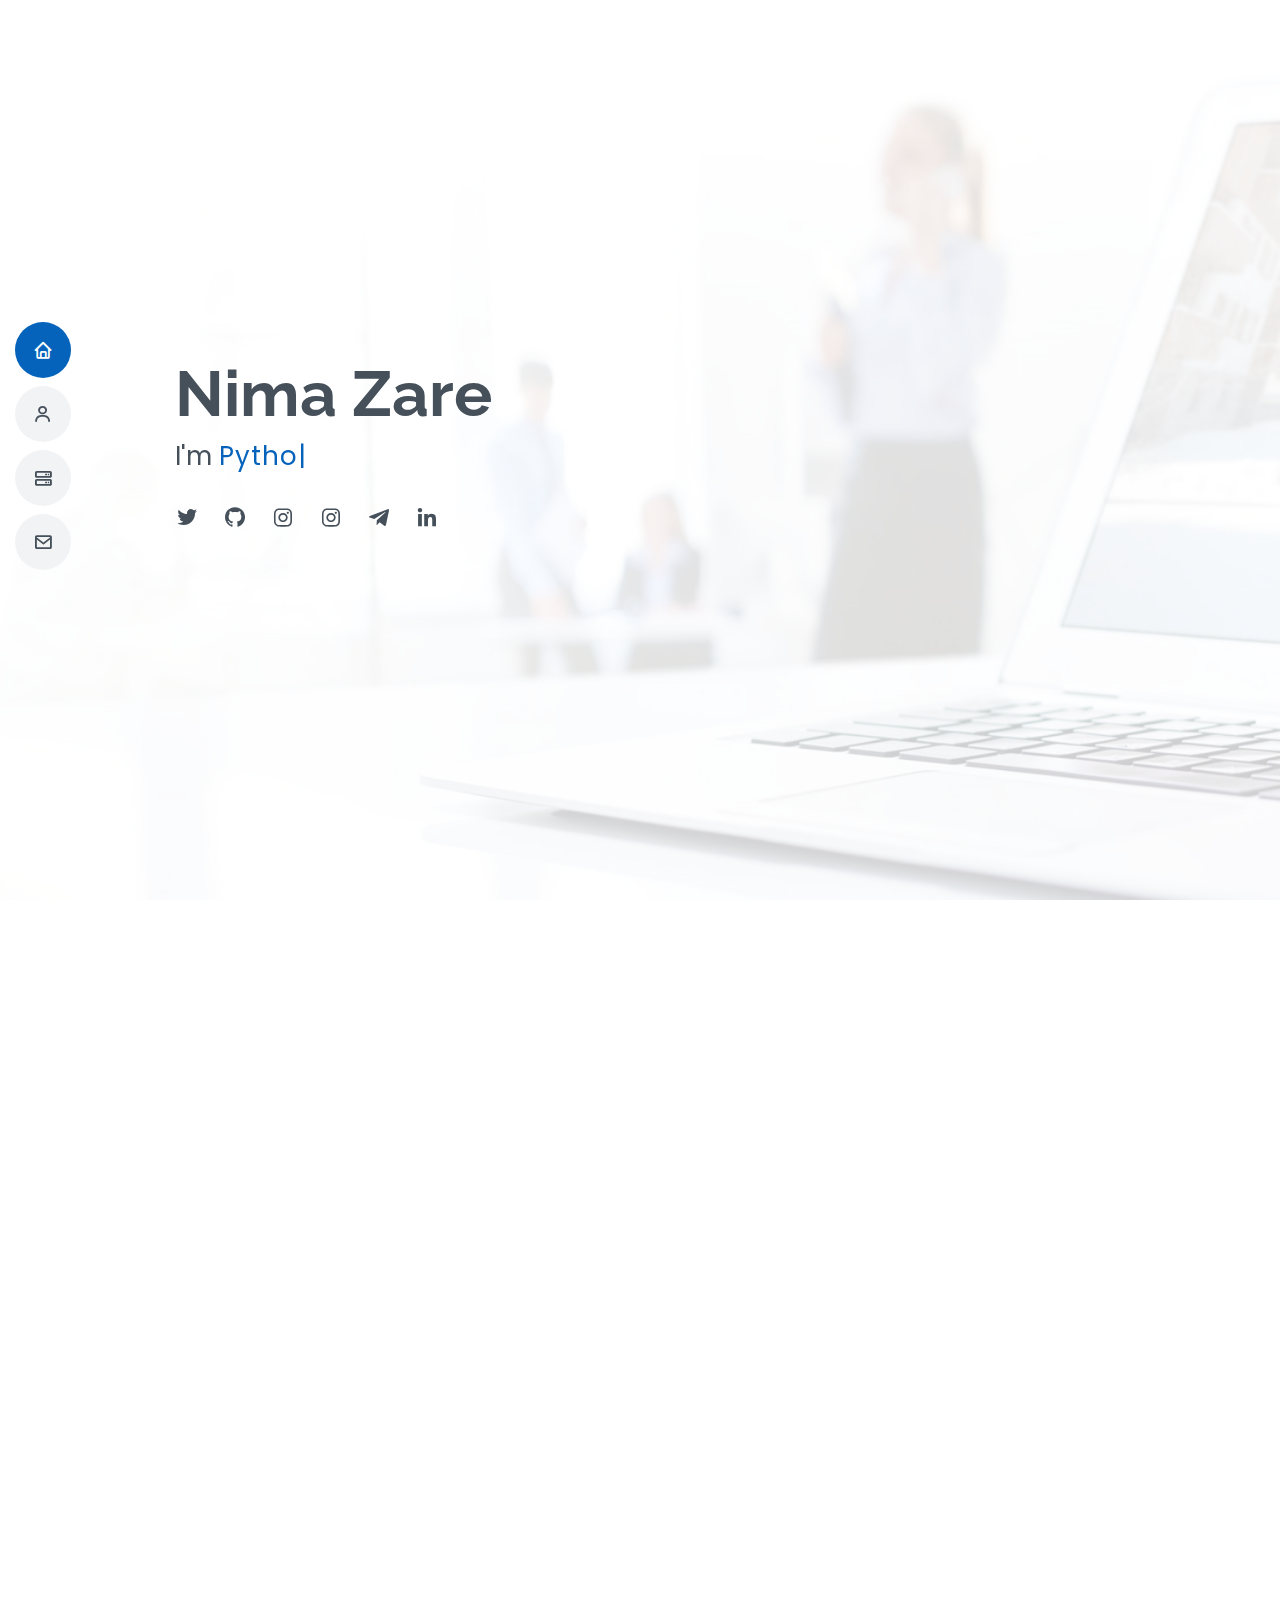
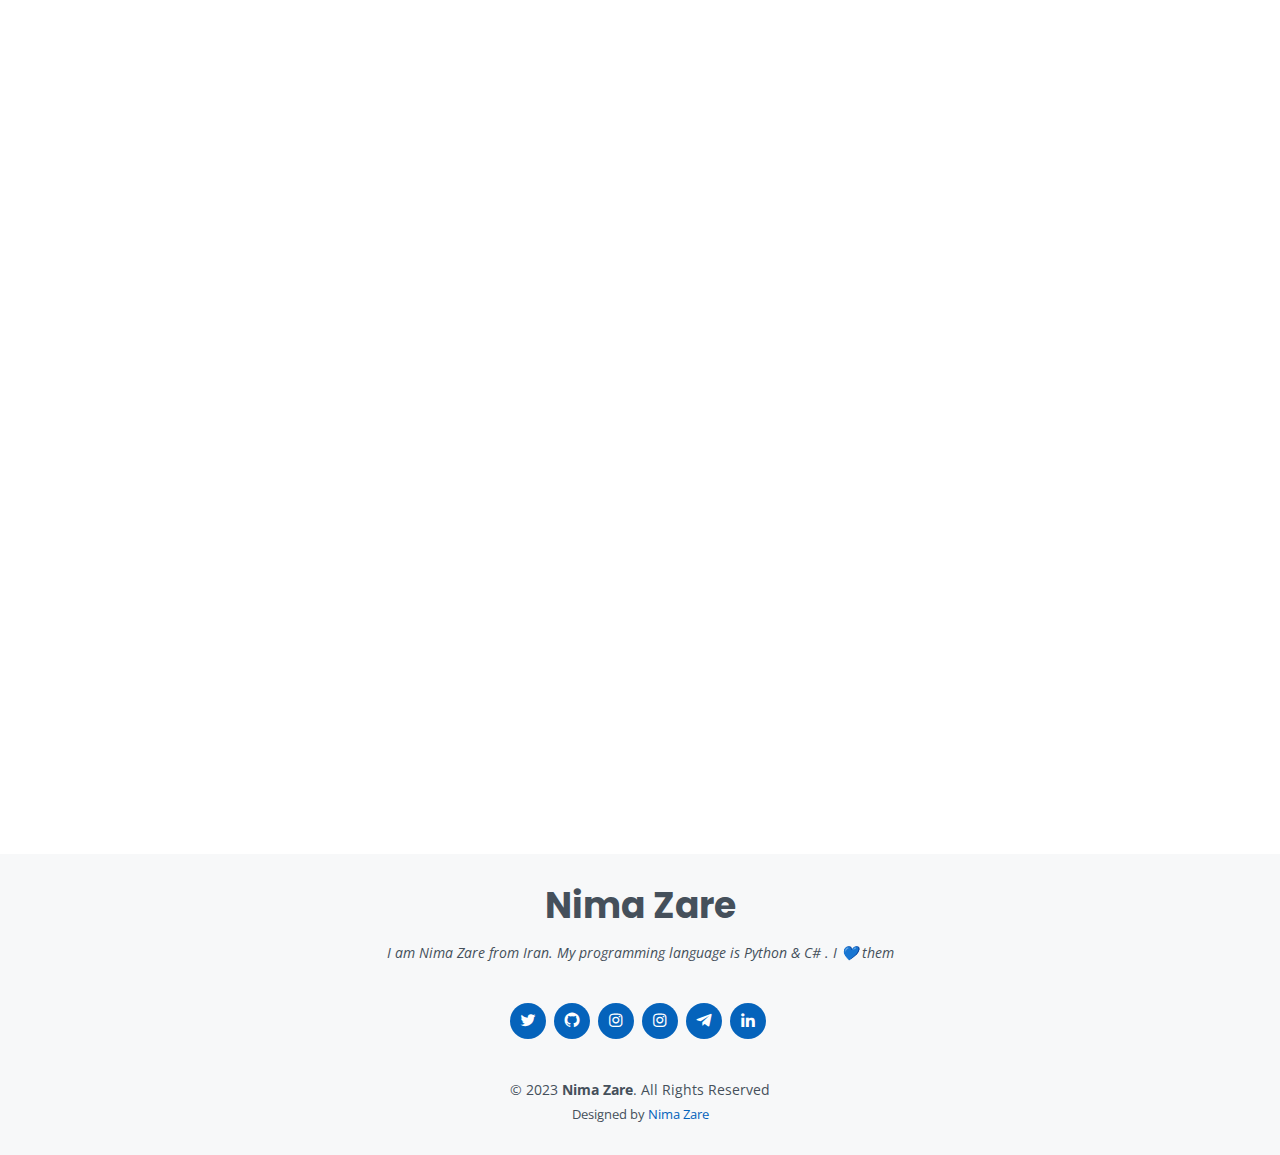
==== commit bf3d0d97: "see my website :  https://nimazare.net" ====
--- a/index.html
+++ b/index.html
@@ -71,7 +71,7 @@
                             <div class="col-lg-6">
                                 <ul>
                                     <li><i class="icofont-rounded-right"></i> <strong>Degree:</strong>  Programmer</li>
-                                    <li><i class="icofont-rounded-right"></i> <strong>Email:</strong>  officialnimazare@gmail.com</li>
+                                    <li><i class="icofont-rounded-right"></i> <strong>Email:</strong>  info@nimazare.net/li>
                                     <li><i class="icofont-rounded-right"></i> <strong>Freelance:</strong>  Available</li>
                                 </ul>
                             </div>
@@ -284,7 +284,7 @@
                             <div class="email">
                                 <i class="icofont-envelope"></i>
                                 <h4>Email:</h4>
-                                <p>officialnimazare@gmail.com</p>
+                                <p>info@nimazare.net</p>
                             </div>
                             <div class="phone">
                                 <i class="icofont-phone"></i>
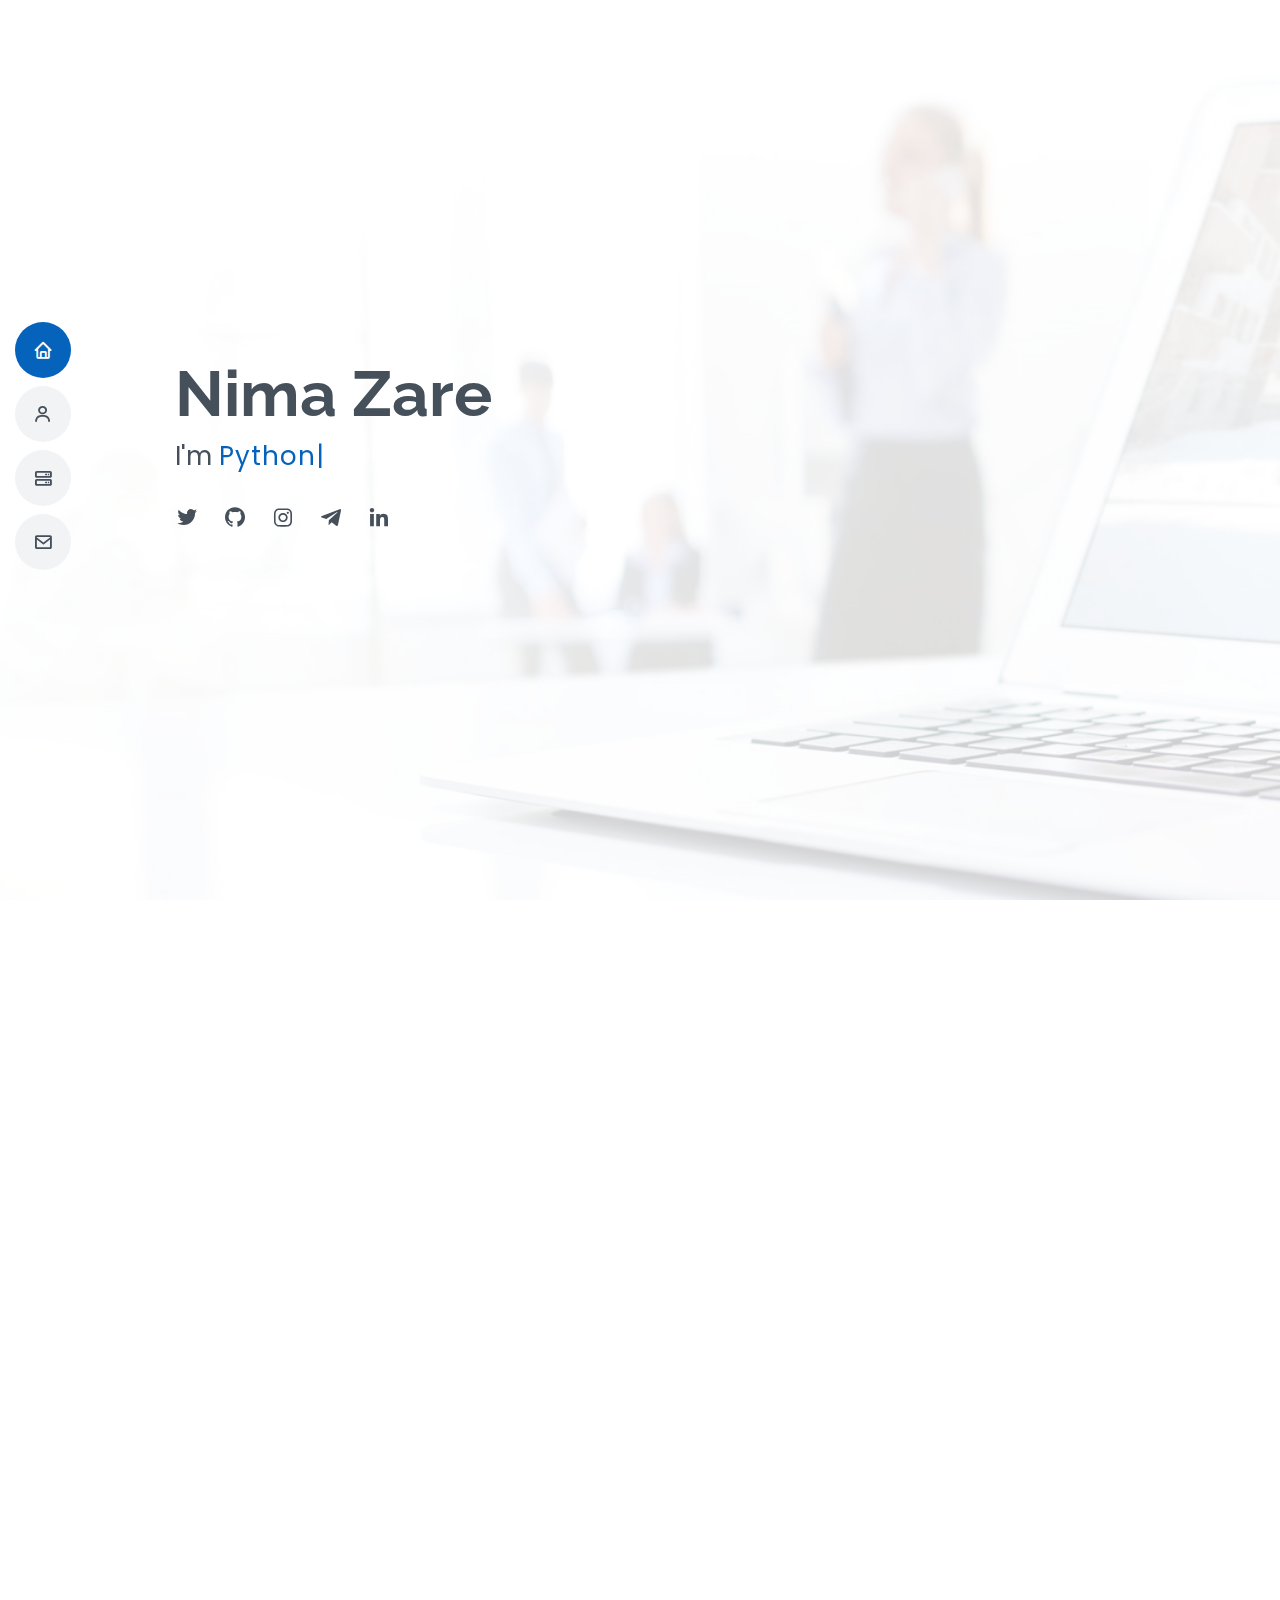
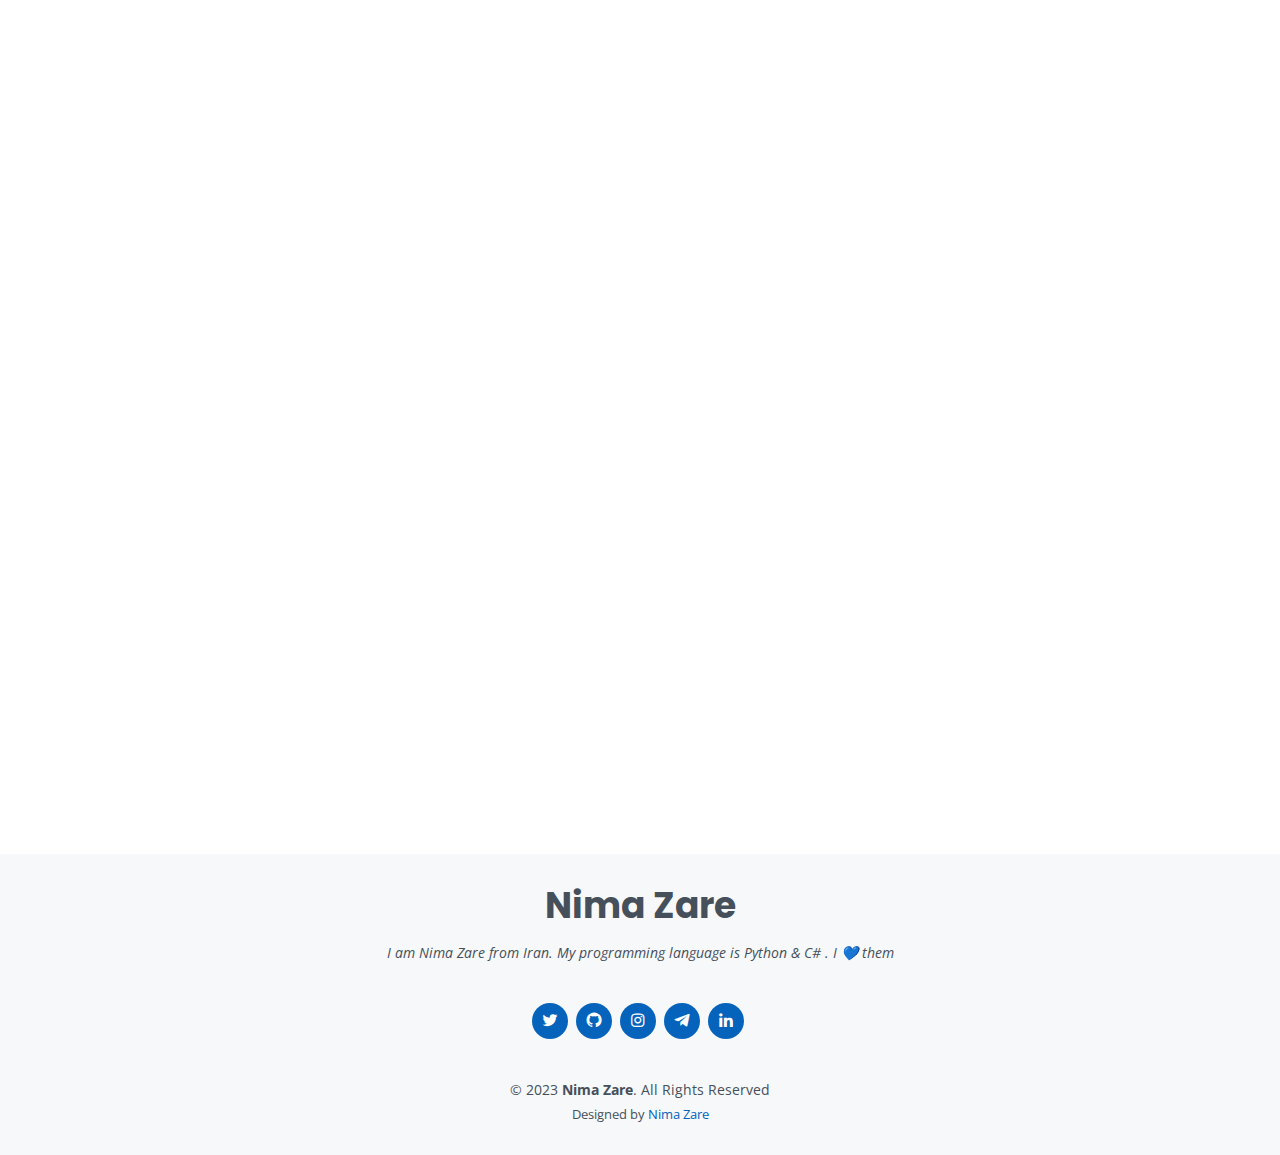
==== commit 26a3ee24: "see my website:  https://nimazare.net" ====
--- a/index.html
+++ b/index.html
@@ -40,8 +40,7 @@
                 <a href="https://www.twitter.com/NimaZareOrg" class="twitter"><i class="bx bxl-twitter"></i></a>
 		<a href="https://github.com/nimazare" class="github"><i class="bx bxl-github"></i></a>
                 <a href="https://www.instagram.com/officialnimazare" class="instagram"><i class="bx bxl-instagram"></i></a>
-                <a href="https://www.instagram.com/nimazareofficial" class="instagram"><i class="bx bxl-instagram"></i></a>
-                <a href="https://t.me/OfficialNimaZare" class="telegram"><i class="bx bxl-telegram"></i></a>
+                <a href="https://t.me/NimaZareOfficial" class="telegram"><i class="bx bxl-telegram"></i></a>
                 <a href="https://www.linkedin.com/in/nimazare" class="linkedin"><i class="bx bxl-linkedin"></i></a>
             </div>
         </div>
@@ -71,7 +70,7 @@
                             <div class="col-lg-6">
                                 <ul>
                                     <li><i class="icofont-rounded-right"></i> <strong>Degree:</strong>  Programmer</li>
-                                    <li><i class="icofont-rounded-right"></i> <strong>Email:</strong>  info@nimazare.net/li>
+                                    <li><i class="icofont-rounded-right"></i> <strong>Email:</strong>  info@nimazare.net</li>
                                     <li><i class="icofont-rounded-right"></i> <strong>Freelance:</strong>  Available</li>
                                 </ul>
                             </div>
@@ -333,8 +332,7 @@
                 <a href="https://www.twitter.com/NimaZareOrg" class="twitter"><i class="bx bxl-twitter"></i></a>
 		<a href="https://github.com/nimazare" class="github"><i class="bx bxl-github"></i></a>
                 <a href="https://www.instagram.com/officialnimazare" class="instagram"><i class="bx bxl-instagram"></i></a>
-                <a href="https://www.instagram.com/nimazareofficial" class="instagram"><i class="bx bxl-instagram"></i></a>
-                <a href="https://t.me/OfficialNimaZare" class="telegram"><i class="bx bxl-telegram"></i></a>
+                <a href="https://t.me/NimaZareOfficial" class="telegram"><i class="bx bxl-telegram"></i></a>
                 <a href="https://www.linkedin.com/in/nimazare" class="linkedin"><i class="bx bxl-linkedin"></i></a>
             </div>
             <div class="copyright">
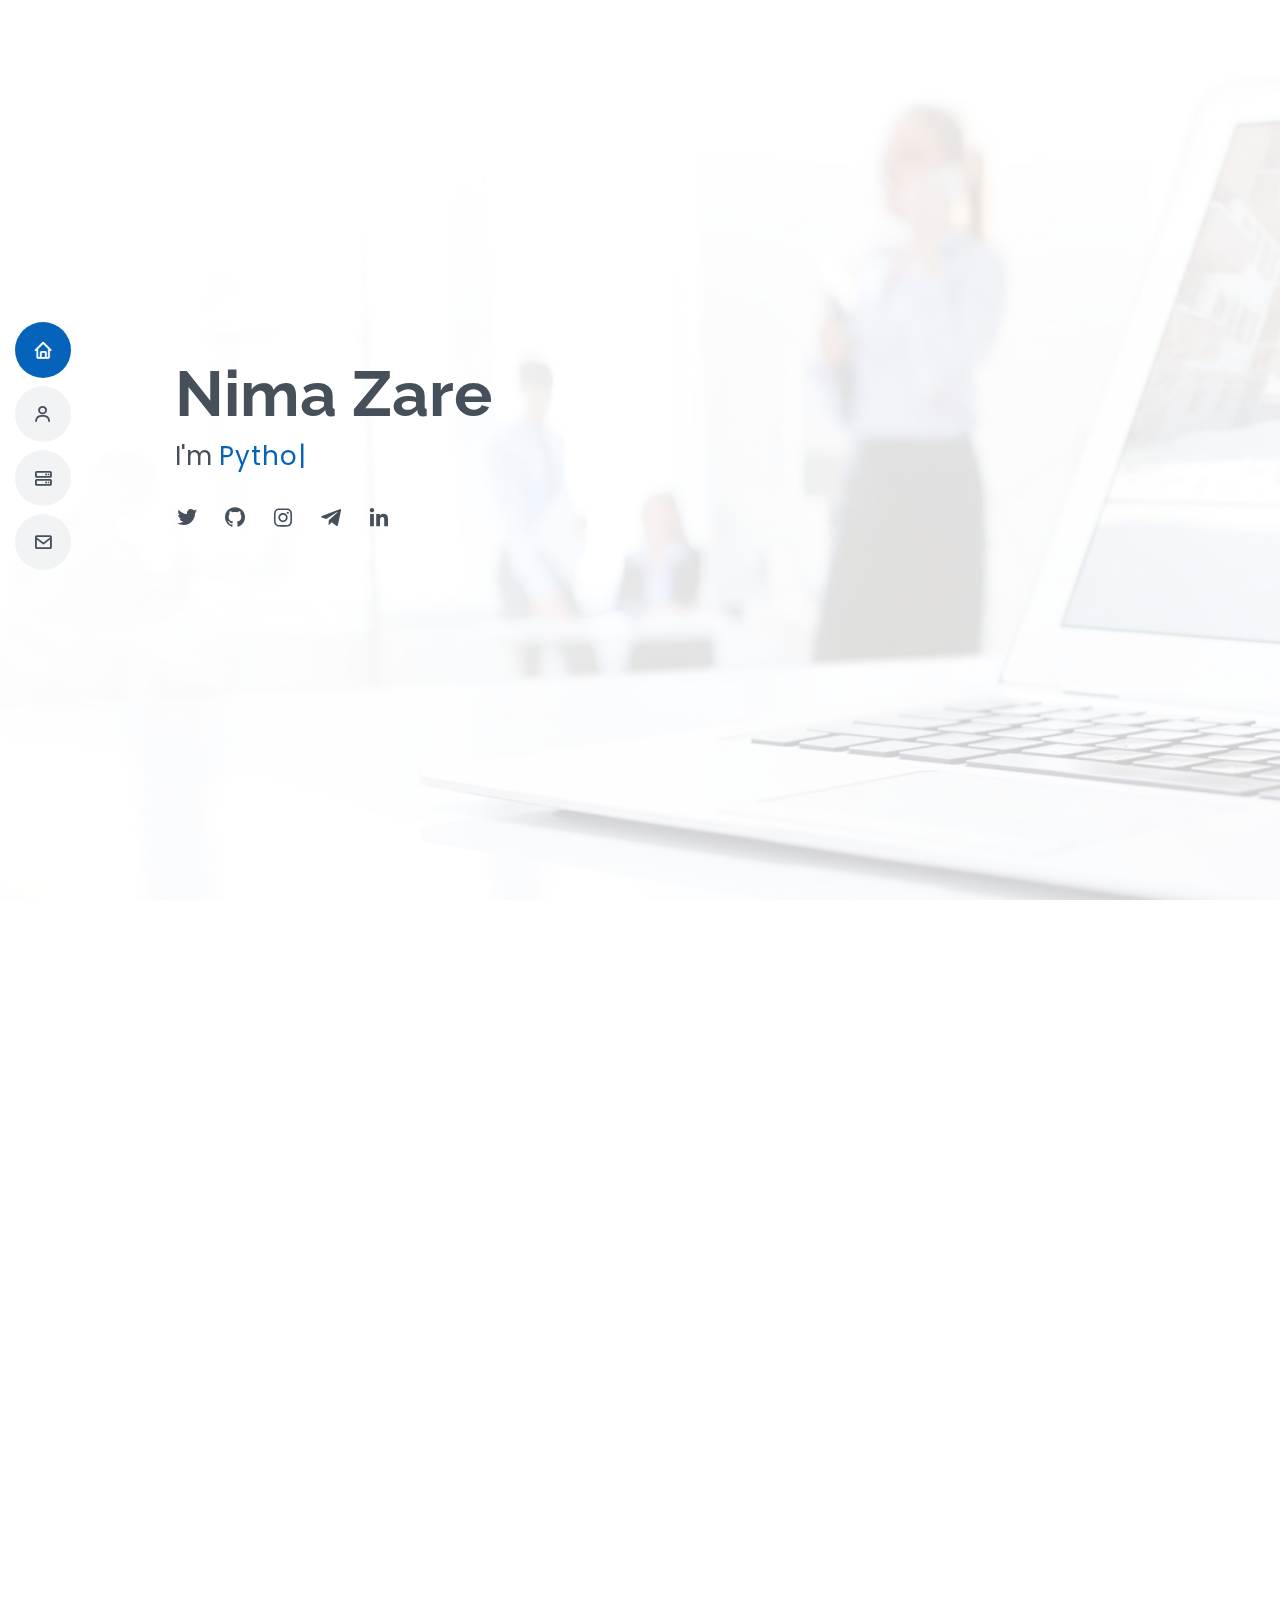
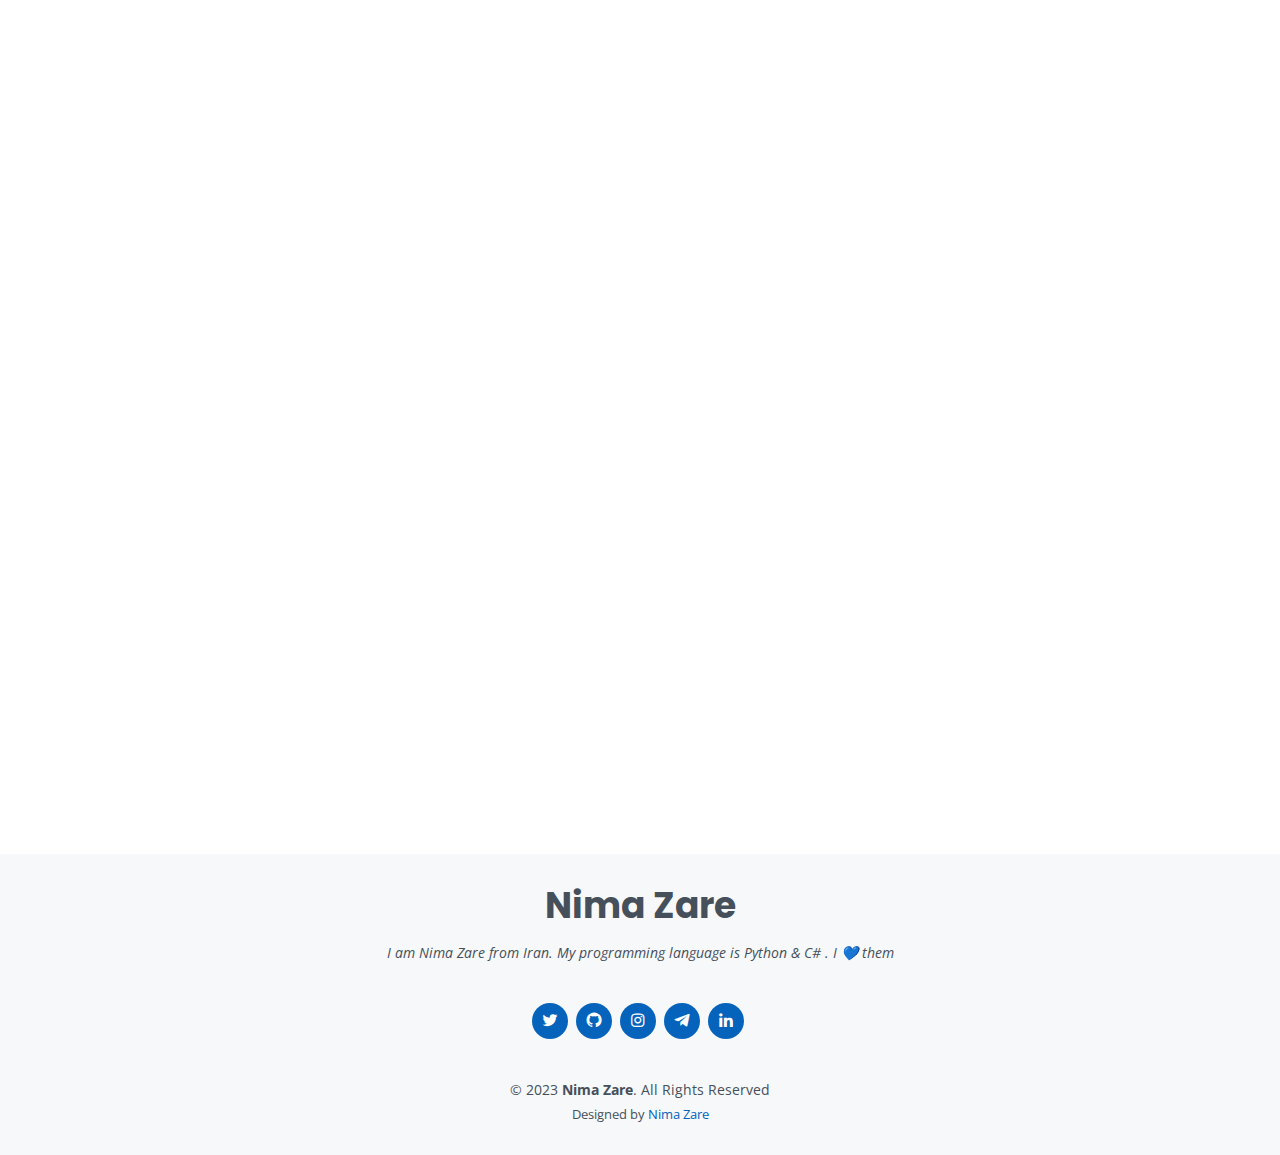
==== commit 74168717: "see my website: https://nimazare.org" ====
--- a/index.html
+++ b/index.html
@@ -1,7 +1,7 @@
 ﻿<!DOCTYPE html>
 <html lang="en">
 <head>
-    <meta charset="UTF-8">
+	<meta charset="UTF-8">
 	<title>Nima Zare</title>
 	<meta name="google-site-verification" content="CGCRukgOfr1TjUQw1l5tiO4S0wcJO0EKdulp93WDMvI" />
 	<meta name="googlebot" content="index,follow">
@@ -9,16 +9,16 @@
 	<meta name="apple-mobile-web-app-capable" content="yes">
 	<meta name="viewport" content="width=device-width, initial-scale=1.0">
 	<meta name="description" content="Nima Zare, Create Robots For Telegram, Python Programmer, Python, Github Python">
-    <meta name="keywords" content="nima zare, nima programmer, نیما زارع ,نیما, robot, backend, back-end, python">
-    <link href="assets/img/favicon.png" rel="icon">
-    <link href="https://fonts.googleapis.com/css?family=Open+Sans:300,300i,400,400i,600,600i,700,700i|Raleway:300,300i,400,400i,500,500i,600,600i,700,700i|Poppins:300,300i,400,400i,500,500i,600,600i,700,700i" rel="stylesheet">
-    <link href="assets/vendor/bootstrap/css/bootstrap.min.css" rel="stylesheet">
-    <link href="assets/vendor/icofont/icofont.min.css" rel="stylesheet">
-    <link href="assets/vendor/boxicons/css/boxicons.min.css" rel="stylesheet">
-    <link href="assets/vendor/venobox/venobox.css" rel="stylesheet">
-    <link href="assets/vendor/owl.carousel/assets/owl.carousel.min.css" rel="stylesheet">
-    <link href="assets/vendor/aos/aos.css" rel="stylesheet">
-    <link href="assets/css/style.css" rel="stylesheet">
+	<meta name="keywords" content="nima zare, nima programmer, نیما زارع ,نیما, robot, backend, back-end, python">
+	<link href="assets/img/favicon.png" rel="icon">
+	<link href="https://fonts.googleapis.com/css?family=Open+Sans:300,300i,400,400i,600,600i,700,700i|Raleway:300,300i,400,400i,500,500i,600,600i,700,700i|Poppins:300,300i,400,400i,500,500i,600,600i,700,700i" rel="stylesheet">
+	<link href="assets/vendor/bootstrap/css/bootstrap.min.css" rel="stylesheet">
+	<link href="assets/vendor/icofont/icofont.min.css" rel="stylesheet">
+	<link href="assets/vendor/boxicons/css/boxicons.min.css" rel="stylesheet">
+	<link href="assets/vendor/venobox/venobox.css" rel="stylesheet">
+	<link href="assets/vendor/owl.carousel/assets/owl.carousel.min.css" rel="stylesheet">
+	<link href="assets/vendor/aos/aos.css" rel="stylesheet">
+	<link href="assets/css/style.css" rel="stylesheet">
 </head>
 <body>
     <button type="button" class="mobile-nav-toggle d-xl-none"><i class="icofont-navigation-menu"></i></button>
@@ -63,14 +63,14 @@
                             <div class="col-lg-6">
                                 <ul>
                                     <li><i class="icofont-rounded-right"></i> <strong>Birthday:</strong>  26 November 1994</li>
-				    <li><i class="icofont-rounded-right"></i> <strong>Age:</strong>  28</li>
-                                    <li><i class="icofont-rounded-right"></i> <strong>Website:</strong>  <a href="https://nimazare.net/">Nima Zare</a></li>
+				    <li><i class="icofont-rounded-right"></i> <strong>Age:</strong>  29</li>
+                                    <li><i class="icofont-rounded-right"></i> <strong>Website:</strong>  <a href="https://nimazare.org/">Nima Zare</a></li>
                                 </ul>
                             </div>
                             <div class="col-lg-6">
                                 <ul>
                                     <li><i class="icofont-rounded-right"></i> <strong>Degree:</strong>  Programmer</li>
-                                    <li><i class="icofont-rounded-right"></i> <strong>Email:</strong>  info@nimazare.net</li>
+                                    <li><i class="icofont-rounded-right"></i> <strong>Email:</strong>  info@nimazare.org</li>
                                     <li><i class="icofont-rounded-right"></i> <strong>Freelance:</strong>  Available</li>
                                 </ul>
                             </div>
@@ -283,7 +283,7 @@
                             <div class="email">
                                 <i class="icofont-envelope"></i>
                                 <h4>Email:</h4>
-                                <p>info@nimazare.net</p>
+                                <p>info@nimazare.org</p>
                             </div>
                             <div class="phone">
                                 <i class="icofont-phone"></i>
@@ -339,7 +339,7 @@
                 &copy; 2023 <strong><span>Nima Zare</span></strong>. All Rights Reserved
             </div>
             <div class="credits">
-                Designed by <a href="https://nimazare.net/">Nima Zare</a>
+                Designed by <a href="https://nimazare.org/">Nima Zare</a>
             </div>
         </div>
     </footer>
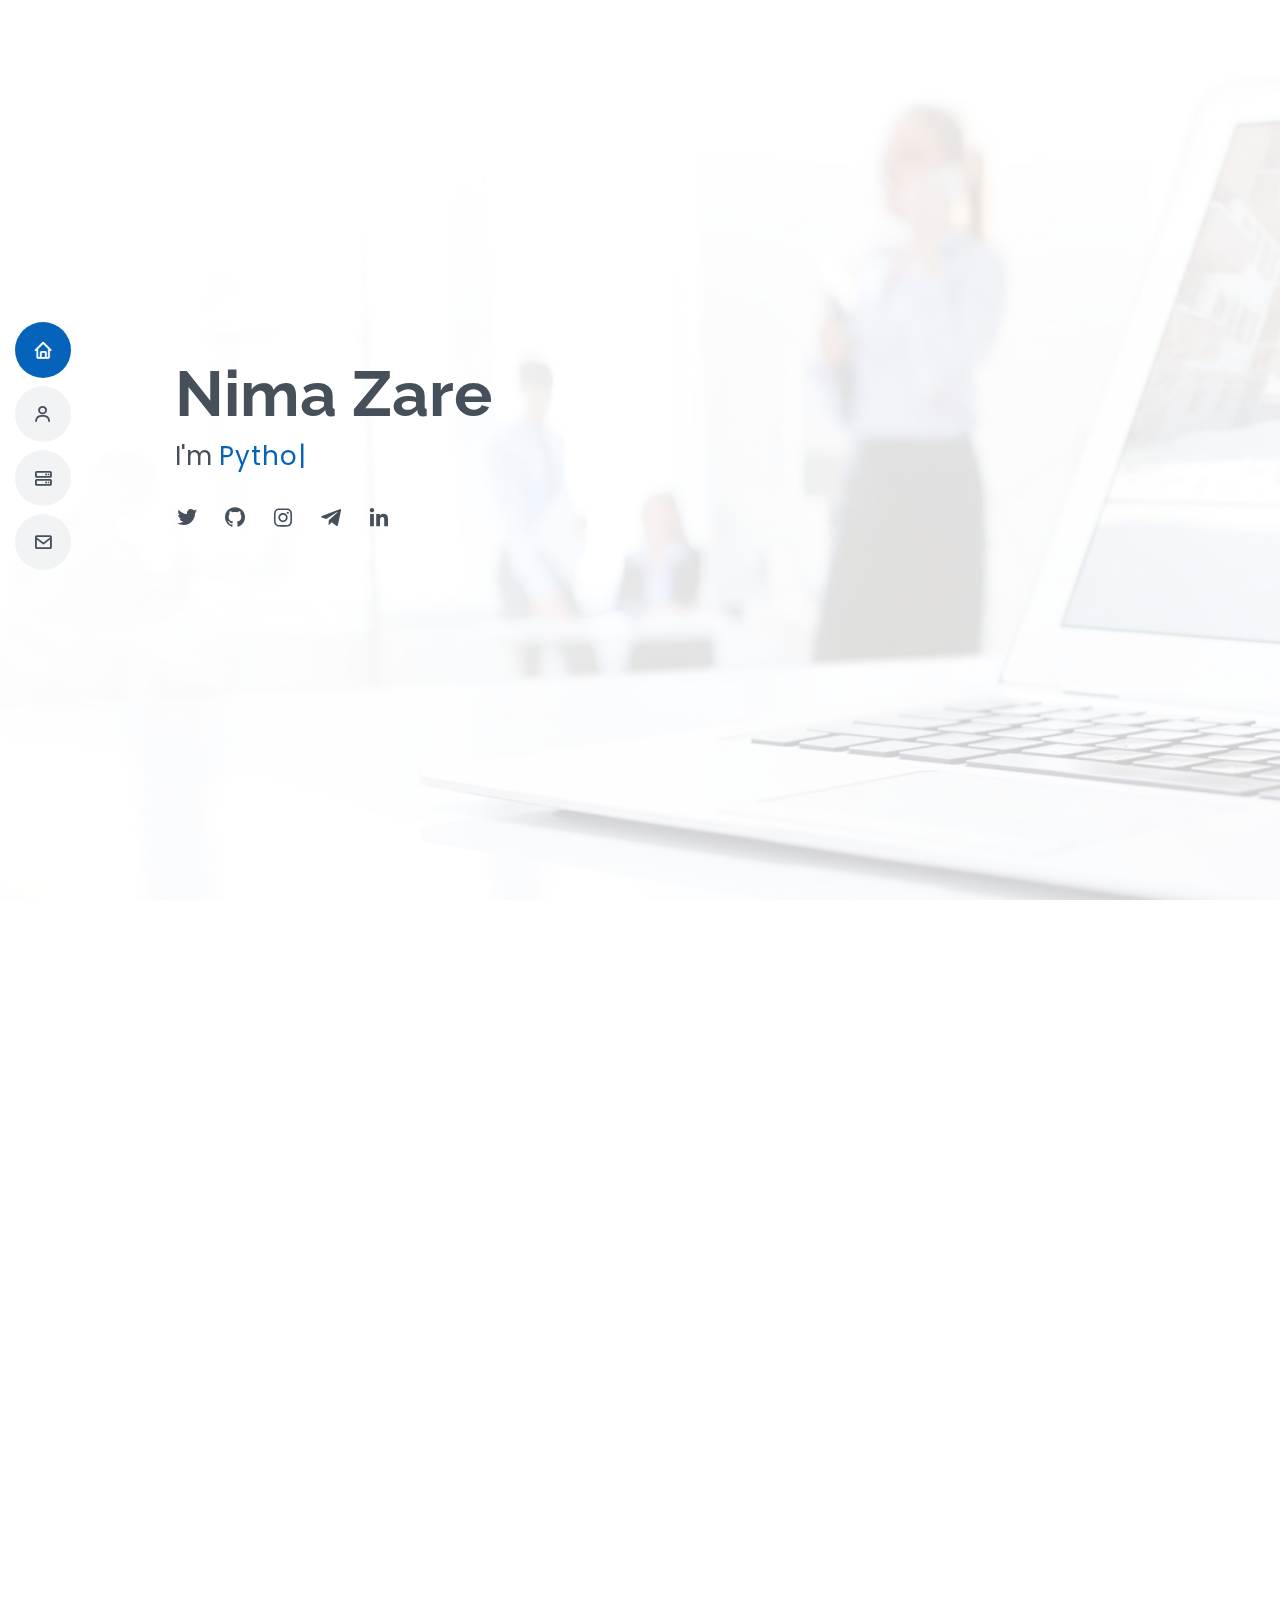
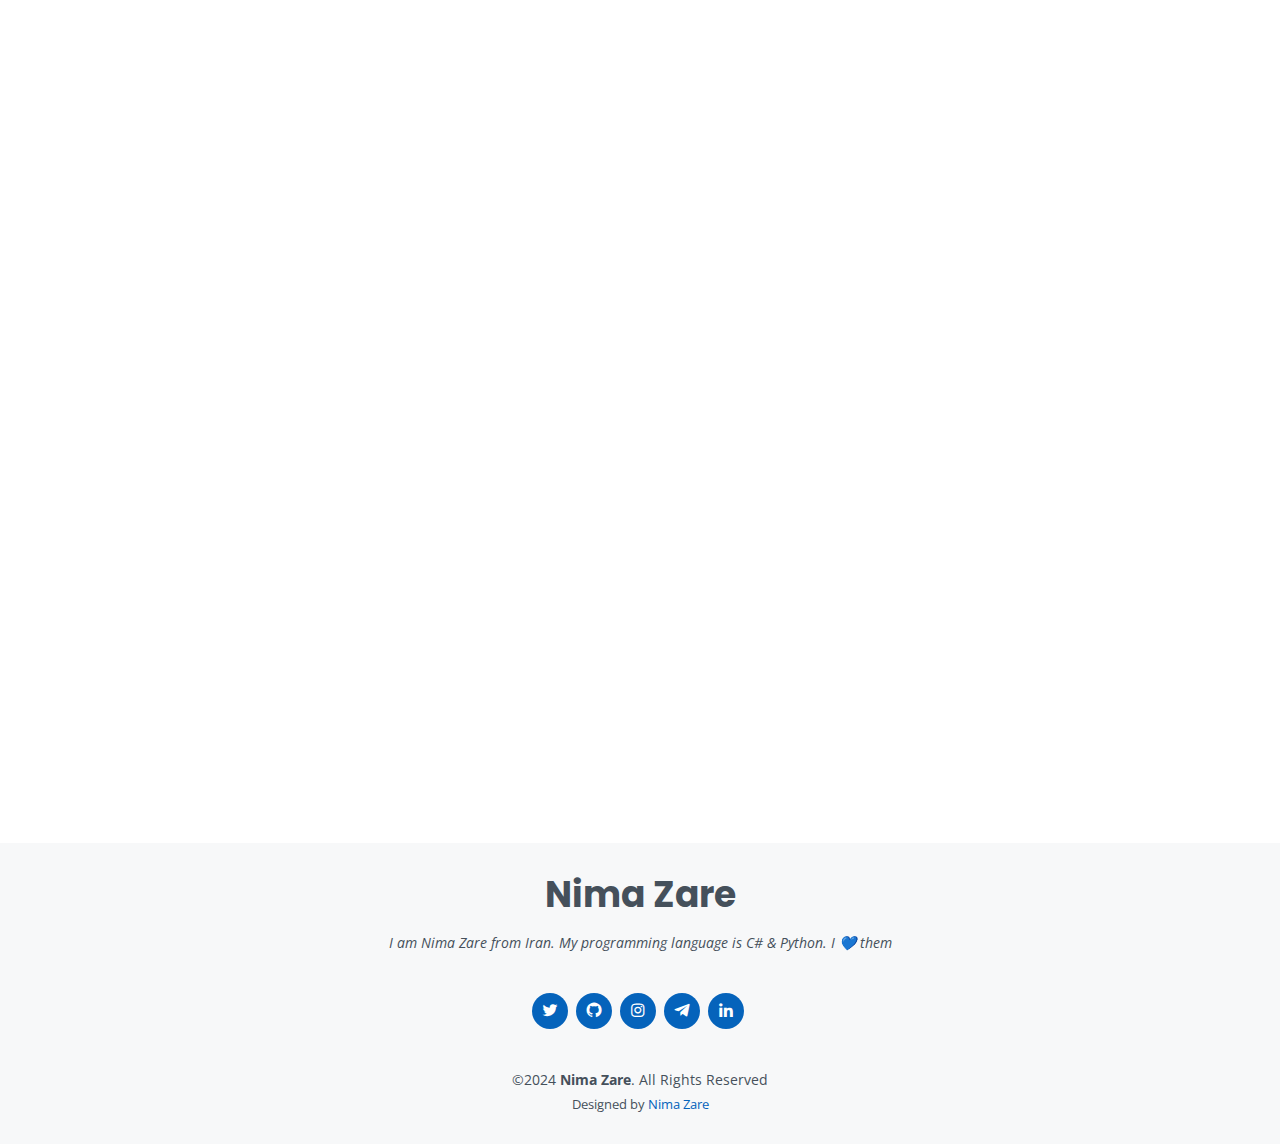
==== commit e078715b: "see my website: https://nimazare.org" ====
--- a/index.html
+++ b/index.html
@@ -1,5 +1,5 @@
-﻿<!DOCTYPE html>
-<html lang="en">
+<!DOCTYPE html>
+<html lang="en" rtl="ltr">
 <head>
 	<meta charset="UTF-8">
 	<title>Nima Zare</title>
@@ -8,7 +8,7 @@
 	<meta name="robots" content="noodp,noydir">
 	<meta name="apple-mobile-web-app-capable" content="yes">
 	<meta name="viewport" content="width=device-width, initial-scale=1.0">
-	<meta name="description" content="Nima Zare, Create Robots For Telegram, Python Programmer, Python, Github Python">
+	<meta name="description" content="Nima Zare, Create Robots For Telegram, Web Developer ASP NET Core, Python Programmer, Python, Github Python">
 	<meta name="keywords" content="nima zare, nima programmer, نیما زارع ,نیما, robot, backend, back-end, python">
 	<link href="assets/img/favicon.png" rel="icon">
 	<link href="https://fonts.googleapis.com/css?family=Open+Sans:300,300i,400,400i,600,600i,700,700i|Raleway:300,300i,400,400i,500,500i,600,600i,700,700i|Poppins:300,300i,400,400i,500,500i,600,600i,700,700i" rel="stylesheet">
@@ -39,7 +39,7 @@
             <div class="social-links">
                 <a href="https://www.twitter.com/NimaZareOrg" class="twitter"><i class="bx bxl-twitter"></i></a>
 		<a href="https://github.com/nimazare" class="github"><i class="bx bxl-github"></i></a>
-                <a href="https://www.instagram.com/officialnimazare" class="instagram"><i class="bx bxl-instagram"></i></a>
+                <a href="https://www.instagram.com/nimazareorg" class="instagram"><i class="bx bxl-instagram"></i></a>
                 <a href="https://t.me/NimaZareOfficial" class="telegram"><i class="bx bxl-telegram"></i></a>
                 <a href="https://www.linkedin.com/in/nimazare" class="linkedin"><i class="bx bxl-linkedin"></i></a>
             </div>
@@ -50,20 +50,17 @@
             <div class="container" data-aos="fade-up">
                 <div class="section-title">
                     <h2>About</h2>
-                    <p>I am Nima Zare from Iran, I started learning programming in 2014 </p>
                 </div>
                 <div class="row">
-                    <div class="col-lg-4">
-                        <img src="assets/img/nima-zare.jpg" class="img-fluid" alt="">
-                    </div>
-                    <div class="col-lg-8 pt-4 pt-lg-0 content">
-                        <h4>Python , ML &amp; Ai , C#, Robots</h4>
-                        <p class="font-italic">My programming language is Python & C# . I 💙 them <br/><br/> My Informations :</p>
+                    <div class="container col-lg-8 pt-4 pt-lg-0 content">
+						<p>I am Nima Zare from Iran, I started learning programming in 2014 </p>
+                        <h4>C# ASP.NET Fullstack, Python, ML &amp; Ai</h4>
+                        <p class="font-italic">My programming language is C# &amp; Python. I 💙 them <br/><br/> My Informations :</p>
                         <div class="row">
                             <div class="col-lg-6">
                                 <ul>
                                     <li><i class="icofont-rounded-right"></i> <strong>Birthday:</strong>  26 November 1994</li>
-				    <li><i class="icofont-rounded-right"></i> <strong>Age:</strong>  29</li>
+									<li><i class="icofont-rounded-right"></i> <strong>Age:</strong>  29</li>
                                     <li><i class="icofont-rounded-right"></i> <strong>Website:</strong>  <a href="https://nimazare.org/">Nima Zare</a></li>
                                 </ul>
                             </div>
@@ -101,29 +98,29 @@
                         </div>
                         
                         <div class="progress">
-                            <span class="skill">Telegram & Instagram Robots <i class="val">95%</i></span>
+                            <span class="skill">ASP.Net Core<i class="val">90%</i></span>
+                            <div class="progress-bar-wrap">
+                                <div class="progress-bar" role="progressbar" aria-valuenow="90" aria-valuemin="0" aria-valuemax="100"></div>
+                            </div>
+                        </div>
+                        <div class="progress">
+                            <span class="skill">Telegram & Instagram Robots<i class="val">95%</i></span>
                             <div class="progress-bar-wrap">
                                 <div class="progress-bar" role="progressbar" aria-valuenow="95" aria-valuemin="0" aria-valuemax="100"></div>
                             </div>
                         </div>
-                        <div class="progress">
-                            <span class="skill">.Net Core <i class="val">85%</i></span>
+                    </div>
+                    <div class="col-lg-6">
+                        <div class="progress">
+                            <span class="skill">Python<i class="val">85%</i></span>
                             <div class="progress-bar-wrap">
                                 <div class="progress-bar" role="progressbar" aria-valuenow="85" aria-valuemin="0" aria-valuemax="100"></div>
                             </div>
                         </div>
-                    </div>
-                    <div class="col-lg-6">
-                        <div class="progress">
-                            <span class="skill">Python<i class="val">85%</i></span>
-                            <div class="progress-bar-wrap">
-                                <div class="progress-bar" role="progressbar" aria-valuenow="85" aria-valuemin="0" aria-valuemax="100"></div>
-                            </div>
-                        </div>
-                        <div class="progress">
-                            <span class="skill">Machine Learnin & Ai <i class="val">45%</i></span>
-                            <div class="progress-bar-wrap">
-                                <div class="progress-bar" role="progressbar" aria-valuenow="45" aria-valuemin="0" aria-valuemax="100"></div>
+                        <div class="progress">
+                            <span class="skill">Machine Learnin & Ai <i class="val">50%</i></span>
+                            <div class="progress-bar-wrap">
+                                <div class="progress-bar" role="progressbar" aria-valuenow="50" aria-valuemin="0" aria-valuemax="100"></div>
                             </div>
                         </div>
                         <div class="progress">
@@ -327,16 +324,16 @@
     <footer id="footer">
         <div class="container">
             <h3>Nima Zare</h3>
-            <p>I am Nima Zare from Iran. My programming language is Python & C# . I 💙 them </p>
+            <p>I am Nima Zare from Iran. My programming language is C# & Python. I 💙 them </p>
             <div class="social-links">
                 <a href="https://www.twitter.com/NimaZareOrg" class="twitter"><i class="bx bxl-twitter"></i></a>
-		<a href="https://github.com/nimazare" class="github"><i class="bx bxl-github"></i></a>
-                <a href="https://www.instagram.com/officialnimazare" class="instagram"><i class="bx bxl-instagram"></i></a>
+				<a href="https://github.com/nimazare" class="github"><i class="bx bxl-github"></i></a>
+                <a href="https://www.instagram.com/nimazareorg" class="instagram"><i class="bx bxl-instagram"></i></a>
                 <a href="https://t.me/NimaZareOfficial" class="telegram"><i class="bx bxl-telegram"></i></a>
                 <a href="https://www.linkedin.com/in/nimazare" class="linkedin"><i class="bx bxl-linkedin"></i></a>
             </div>
             <div class="copyright">
-                &copy; 2023 <strong><span>Nima Zare</span></strong>. All Rights Reserved
+                &copy;2024 <strong><span>Nima Zare</span></strong>. All Rights Reserved
             </div>
             <div class="credits">
                 Designed by <a href="https://nimazare.org/">Nima Zare</a>
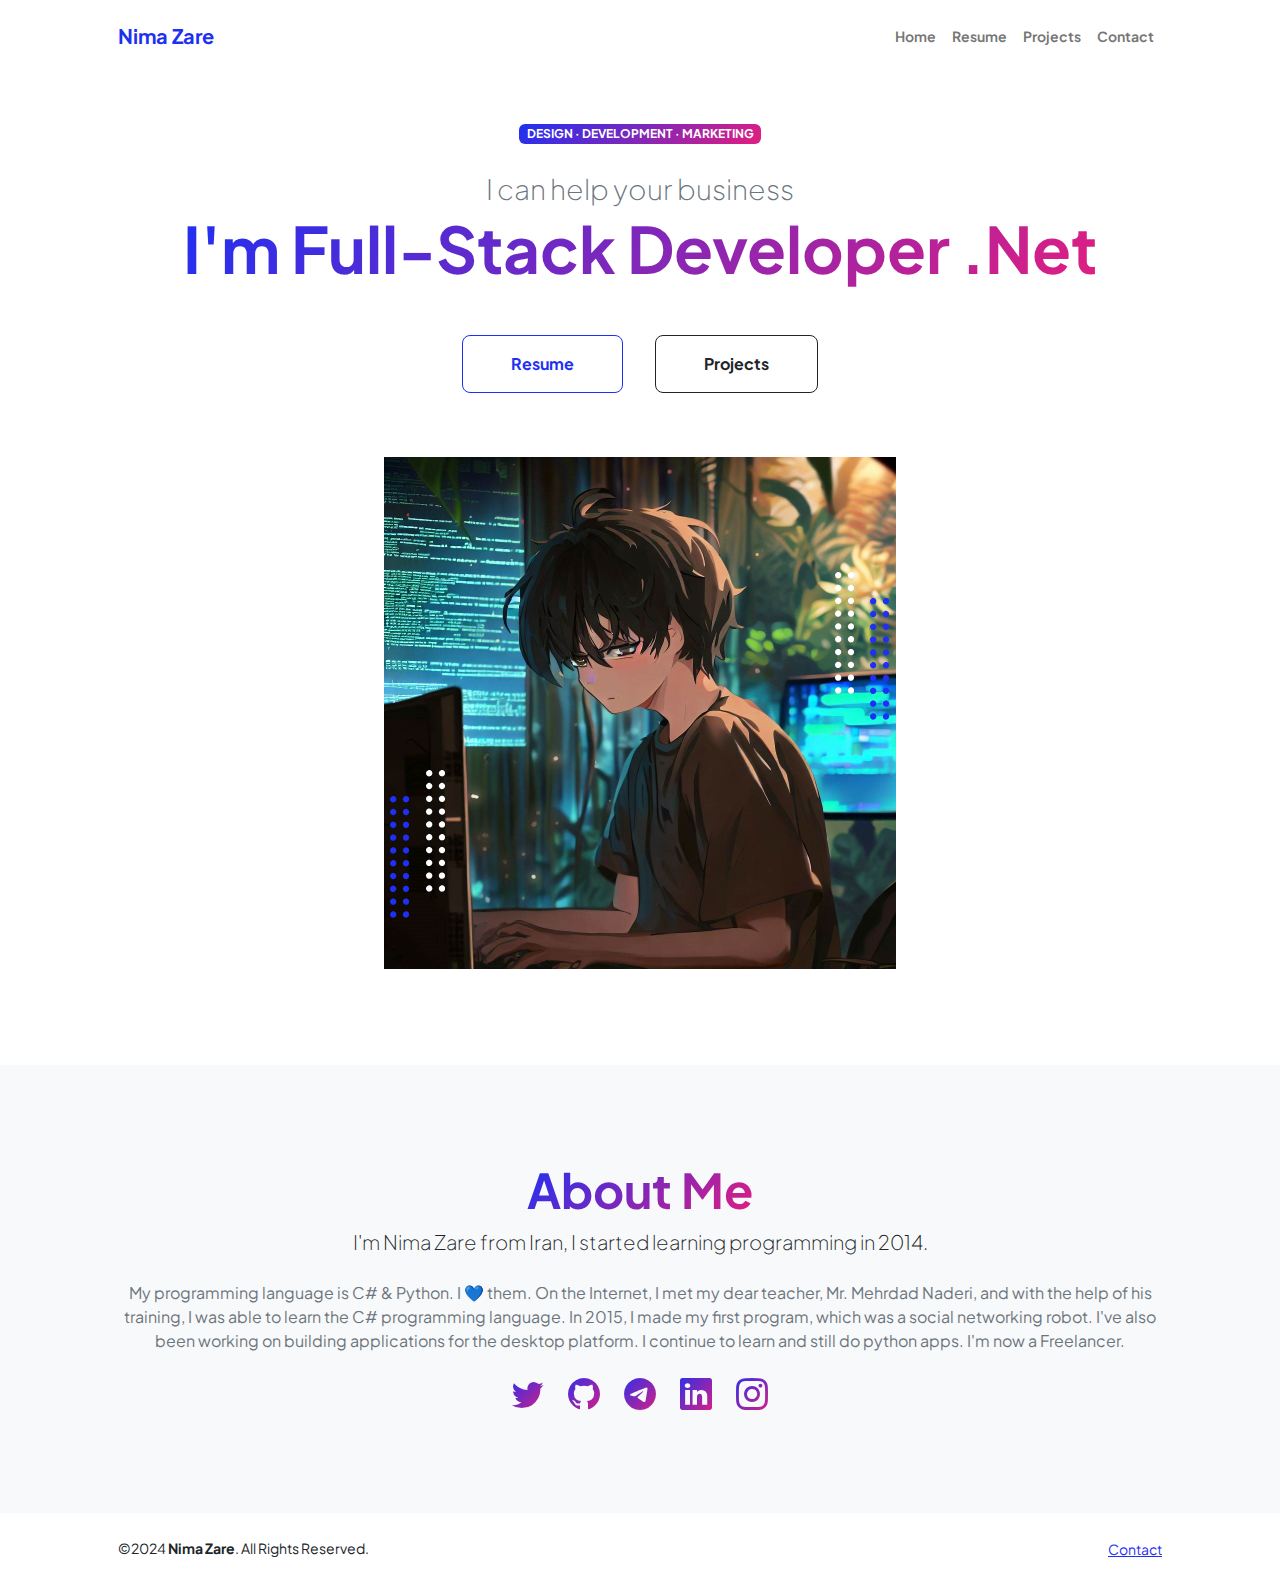
==== commit 60680525: "new website : https://nimazare.org/" ====
--- a/index.html
+++ b/index.html
@@ -1,361 +1,216 @@
-<!DOCTYPE html>
-<html lang="en" rtl="ltr">
-<head>
-	<meta charset="UTF-8">
-	<title>Nima Zare</title>
-	<meta name="google-site-verification" content="CGCRukgOfr1TjUQw1l5tiO4S0wcJO0EKdulp93WDMvI" />
-	<meta name="googlebot" content="index,follow">
-	<meta name="robots" content="noodp,noydir">
-	<meta name="apple-mobile-web-app-capable" content="yes">
-	<meta name="viewport" content="width=device-width, initial-scale=1.0">
-	<meta name="description" content="Nima Zare, Create Robots For Telegram, Web Developer ASP NET Core, Python Programmer, Python, Github Python">
-	<meta name="keywords" content="nima zare, nima programmer, نیما زارع ,نیما, robot, backend, back-end, python">
-	<link href="assets/img/favicon.png" rel="icon">
-	<link href="https://fonts.googleapis.com/css?family=Open+Sans:300,300i,400,400i,600,600i,700,700i|Raleway:300,300i,400,400i,500,500i,600,600i,700,700i|Poppins:300,300i,400,400i,500,500i,600,600i,700,700i" rel="stylesheet">
-	<link href="assets/vendor/bootstrap/css/bootstrap.min.css" rel="stylesheet">
-	<link href="assets/vendor/icofont/icofont.min.css" rel="stylesheet">
-	<link href="assets/vendor/boxicons/css/boxicons.min.css" rel="stylesheet">
-	<link href="assets/vendor/venobox/venobox.css" rel="stylesheet">
-	<link href="assets/vendor/owl.carousel/assets/owl.carousel.min.css" rel="stylesheet">
-	<link href="assets/vendor/aos/aos.css" rel="stylesheet">
-	<link href="assets/css/style.css" rel="stylesheet">
-</head>
-<body>
-    <button type="button" class="mobile-nav-toggle d-xl-none"><i class="icofont-navigation-menu"></i></button>
-    <header id="header" class="d-flex flex-column justify-content-center">
-        <nav class="nav-menu">
-            <ul>
-                <li class="active"><a href="#hero"><i class="bx bx-home"></i> <span>Home</span></a></li>
-                <li><a href="#about"><i class="bx bx-user"></i> <span>About</span></a></li>
-                <li><a href="#services"><i class="bx bx-server"></i> <span>Services</span></a></li>
-                <li><a href="#contact"><i class="bx bx-envelope"></i> <span>Contact</span></a></li>
-            </ul>
-        </nav>
-    </header>
-    <section id="hero" class="d-flex flex-column justify-content-center">
-        <div class="container" data-aos="zoom-in" data-aos-delay="100">
-            <h1>Nima Zare</h1>
-            <p>I'm <span class="typed" data-typed-items="Python Programmer, C# Programmer, Ai Application Programmer, Robot Programmer, Freelancer 😉"></span></p>
-            <div class="social-links">
-                <a href="https://www.twitter.com/NimaZareOrg" class="twitter"><i class="bx bxl-twitter"></i></a>
-		<a href="https://github.com/nimazare" class="github"><i class="bx bxl-github"></i></a>
-                <a href="https://www.instagram.com/nimazareorg" class="instagram"><i class="bx bxl-instagram"></i></a>
-                <a href="https://t.me/NimaZareOfficial" class="telegram"><i class="bx bxl-telegram"></i></a>
-                <a href="https://www.linkedin.com/in/nimazare" class="linkedin"><i class="bx bxl-linkedin"></i></a>
-            </div>
-        </div>
-    </section>
-    <main id="main">
-        <section id="about" class="about">
-            <div class="container" data-aos="fade-up">
-                <div class="section-title">
-                    <h2>About</h2>
-                </div>
-                <div class="row">
-                    <div class="container col-lg-8 pt-4 pt-lg-0 content">
-						<p>I am Nima Zare from Iran, I started learning programming in 2014 </p>
-                        <h4>C# ASP.NET Fullstack, Python, ML &amp; Ai</h4>
-                        <p class="font-italic">My programming language is C# &amp; Python. I 💙 them <br/><br/> My Informations :</p>
-                        <div class="row">
-                            <div class="col-lg-6">
-                                <ul>
-                                    <li><i class="icofont-rounded-right"></i> <strong>Birthday:</strong>  26 November 1994</li>
-									<li><i class="icofont-rounded-right"></i> <strong>Age:</strong>  29</li>
-                                    <li><i class="icofont-rounded-right"></i> <strong>Website:</strong>  <a href="https://nimazare.org/">Nima Zare</a></li>
-                                </ul>
-                            </div>
-                            <div class="col-lg-6">
-                                <ul>
-                                    <li><i class="icofont-rounded-right"></i> <strong>Degree:</strong>  Programmer</li>
-                                    <li><i class="icofont-rounded-right"></i> <strong>Email:</strong>  info@nimazare.org</li>
-                                    <li><i class="icofont-rounded-right"></i> <strong>Freelance:</strong>  Available</li>
-                                </ul>
-                            </div>
-                        </div>
-                        <p>
-                            On the Internet, I met my dear teacher,<a href="http://mehrdadnaderi.com/" target="_blank"> Mr. Mehrdad Naderi</a>, and with the help of his training,<br />
-                            I was able to learn the C# programming language.<br /><br />
-                            In 2015, I made my first program, which was a social networking robot. I've also been working on building applications for the desktop platform.<br /><br />
-                            I continue to learn and still do python apps. I'm glad that my life has gone this way.
-                        </p>
-                    </div>
-                </div>
-            </div>
-        </section>
-        <section id="skills" class="skills section-bg">
-            <div class="container" data-aos="fade-up">
-                <div class="section-title">
-                    <h2>Skills</h2>
-                    <p>All the skills I've been able to learn over the years. I have tried to be honest in my actions 😉</p>
-                </div>
-                <div class="row skills-content">
-                    <div class="col-lg-6">
-                        <div class="progress">
-                            <span class="skill">C# <i class="val">95%</i></span>
-                            <div class="progress-bar-wrap">
-                                <div class="progress-bar" role="progressbar" aria-valuenow="95" aria-valuemin="0" aria-valuemax="100"></div>
-                            </div>
-                        </div>
-                        
-                        <div class="progress">
-                            <span class="skill">ASP.Net Core<i class="val">90%</i></span>
-                            <div class="progress-bar-wrap">
-                                <div class="progress-bar" role="progressbar" aria-valuenow="90" aria-valuemin="0" aria-valuemax="100"></div>
-                            </div>
-                        </div>
-                        <div class="progress">
-                            <span class="skill">Telegram & Instagram Robots<i class="val">95%</i></span>
-                            <div class="progress-bar-wrap">
-                                <div class="progress-bar" role="progressbar" aria-valuenow="95" aria-valuemin="0" aria-valuemax="100"></div>
-                            </div>
-                        </div>
-                    </div>
-                    <div class="col-lg-6">
-                        <div class="progress">
-                            <span class="skill">Python<i class="val">85%</i></span>
-                            <div class="progress-bar-wrap">
-                                <div class="progress-bar" role="progressbar" aria-valuenow="85" aria-valuemin="0" aria-valuemax="100"></div>
-                            </div>
-                        </div>
-                        <div class="progress">
-                            <span class="skill">Machine Learnin & Ai <i class="val">50%</i></span>
-                            <div class="progress-bar-wrap">
-                                <div class="progress-bar" role="progressbar" aria-valuenow="50" aria-valuemin="0" aria-valuemax="100"></div>
-                            </div>
-                        </div>
-                        <div class="progress">
-                            <span class="skill">HTML CSS <i class="val">80%</i></span>
-                            <div class="progress-bar-wrap">
-                                <div class="progress-bar" role="progressbar" aria-valuenow="80" aria-valuemin="0" aria-valuemax="100"></div>
-                            </div>
-                        </div>
-                    </div>
-                </div>
-            </div>
-        </section>
-        <section id="services" class="services">
-            <div class="container" data-aos="fade-up">
-                <div class="section-title">
-                    <h2>Services</h2>
-                    <p>All the services I can provide to my customers are as follows 😎</p>
-                </div>
-                <div class="row">
-                    <div class="col-lg-4 col-md-6 d-flex align-items-stretch" data-aos="zoom-in" data-aos-delay="100">
-                        <div class="icon-box iconbox-blue">
-                            <div class="icon">
-                                <svg width="100" height="100" viewBox="0 0 600 600" xmlns="http://www.w3.org/2000/svg">
-                                    <path stroke="none" stroke-width="0" fill="#f5f5f5" d="M300,521.0016835830174C376.1290562159157,517.8887921683347,466.0731472004068,529.7835943286574,510.70327084640275,468.03025145048787C554.3714126377745,407.6079735673963,508.03601936045806,328.9844924480964,491.2728898941984,256.3432110539036C474.5976632858925,184.082847569629,479.9380746630129,96.60480741107993,416.23090153303,58.64404602377083C348.86323505073057,18.502131276798302,261.93793281208167,40.57373210992963,193.5410806939664,78.93577620505333C130.42746243093433,114.334589627462,98.30271207620316,179.96522072025542,76.75703585869454,249.04625023123273C51.97151888228291,328.5150500222984,13.704378332031375,421.85034740162234,66.52175969318436,486.19268352777647C119.04800174914682,550.1803526380478,217.28368757567262,524.383925680826,300,521.0016835830174"></path>
-                                </svg>
-                                <i class="bx bxl-dribbble"></i>
-                            </div>
-                            <h4>Online Contact</h4>
-                            <p>I will be in full contact with my customers online and answer questions</p>
-                        </div>
-                    </div>
-                    <div class="col-lg-4 col-md-6 d-flex align-items-stretch mt-4 mt-md-0" data-aos="zoom-in" data-aos-delay="200">
-                        <div class="icon-box iconbox-orange ">
-                            <div class="icon">
-                                <svg width="100" height="100" viewBox="0 0 600 600" xmlns="http://www.w3.org/2000/svg">
-                                    <path stroke="none" stroke-width="0" fill="#f5f5f5" d="M300,582.0697525312426C382.5290701553225,586.8405444964366,449.9789794690241,525.3245884688669,502.5850820975895,461.55621195738473C556.606425686781,396.0723002908107,615.8543463187945,314.28637112970534,586.6730223649479,234.56875336149918C558.9533121215079,158.8439757836574,454.9685369536778,164.00468322053177,381.49747125262974,130.76875717737553C312.15926192815925,99.40240125094834,248.97055460311594,18.661163978235184,179.8680185752513,50.54337015887873C110.5421016452524,82.52863877960104,119.82277516462835,180.83849132639028,109.12597500060166,256.43424936330496C100.08760227029461,320.3096726198365,92.17705696193138,384.0621239912766,124.79988738764834,439.7174275375508C164.83382741302287,508.01625554203684,220.96474134820875,577.5009287672846,300,582.0697525312426"></path>
-                                </svg>
-                                <i class="bx bx-file"></i>
-                            </div>
-                            <h4>Contract</h4>
-                            <p>Registration of contracts is completely transparent and online</p>
-                        </div>
-                    </div>
-                    <div class="col-lg-4 col-md-6 d-flex align-items-stretch mt-4 mt-lg-0" data-aos="zoom-in" data-aos-delay="300">
-                        <div class="icon-box iconbox-pink">
-                            <div class="icon">
-                                <svg width="100" height="100" viewBox="0 0 600 600" xmlns="http://www.w3.org/2000/svg">
-                                    <path stroke="none" stroke-width="0" fill="#f5f5f5" d="M300,541.5067337569781C382.14930387511276,545.0595476570109,479.8736841581634,548.3450877840088,526.4010558755058,480.5488172755941C571.5218469581645,414.80211281144784,517.5187510058486,332.0715597781072,496.52539010469104,255.14436215662573C477.37192572678356,184.95920475031193,473.57363656557914,105.61284051026155,413.0603344069578,65.22779650032875C343.27470386102294,18.654635553484475,251.2091493199835,5.337323636656869,175.0934190732945,40.62881213300186C97.87086631185822,76.43348514350839,51.98124368387456,156.15599469081315,36.44837278890362,239.84606092416172C21.716077023791087,319.22268207091537,43.775223500013084,401.1760424656574,96.891909868211,461.97329694683043C147.22146801428983,519.5804099606455,223.5754009179313,538.201503339737,300,541.5067337569781"></path>
-                                </svg>
-                                <i class="bx bx-tachometer"></i>
-                            </div>
-                            <h4>Build Speed</h4>
-                            <p>The project will be delivered as soon as possible and very fast</p>
-                        </div>
-                    </div>
-                    <div class="col-lg-4 col-md-6 d-flex align-items-stretch mt-4" data-aos="zoom-in" data-aos-delay="100">
-                        <div class="icon-box iconbox-yellow">
-                            <div class="icon">
-                                <svg width="100" height="100" viewBox="0 0 600 600" xmlns="http://www.w3.org/2000/svg">
-                                    <path stroke="none" stroke-width="0" fill="#f5f5f5" d="M300,503.46388370962813C374.79870501325706,506.71871716319447,464.8034551963731,527.1746412648533,510.4981551193396,467.86667711651364C555.9287308511215,408.9015244558933,512.6030010748507,327.5744911775523,490.211057578863,256.5855673507754C471.097692560561,195.9906835881958,447.69079081568157,138.11976852964426,395.19560036434837,102.3242989838813C329.3053358748298,57.3949838291264,248.02791733380457,8.279543830951368,175.87071277845988,42.242879143198664C103.41431057327972,76.34704239035025,93.79494320519305,170.9812938413882,81.28167332365135,250.07896920659033C70.17666984294237,320.27484674793965,64.84698225790005,396.69656628748305,111.28512138212992,450.4950937839243C156.20124167950087,502.5303643271138,231.32542653798444,500.4755392045468,300,503.46388370962813"></path>
-                                </svg>
-                                <i class="bx bx-layer"></i>
-                            </div>
-                            <h4>Content Layering</h4>
-                            <p>All source codes will be written in layers with the new method</p>
-                        </div>
-                    </div>
-                    <div class="col-lg-4 col-md-6 d-flex align-items-stretch mt-4" data-aos="zoom-in" data-aos-delay="200">
-                        <div class="icon-box iconbox-red">
-                            <div class="icon">
-                                <svg width="100" height="100" viewBox="0 0 600 600" xmlns="http://www.w3.org/2000/svg">
-                                    <path stroke="none" stroke-width="0" fill="#f5f5f5" d="M300,532.3542879108572C369.38199826031484,532.3153073249985,429.10787420159085,491.63046689027357,474.5244479745417,439.17860296908856C522.8885846962883,383.3225815378663,569.1668002868075,314.3205725914397,550.7432151929288,242.7694973846089C532.6665558377875,172.5657663291529,456.2379748765914,142.6223662098291,390.3689995646985,112.34683881706744C326.66090330228417,83.06452184765237,258.84405631176094,53.51806209861945,193.32584062364296,78.48882559362697C121.61183558270385,105.82097193414197,62.805066853699245,167.19869350419734,48.57481801355237,242.6138429142374C34.843463184063346,315.3850353017275,76.69343916112496,383.4422959591041,125.22947124332185,439.3748458443577C170.7312796277747,491.8107796887764,230.57421082200815,532.3932930995766,300,532.3542879108572"></path>
-                                </svg>
-                                <i class="bx bx-slideshow"></i>
-                            </div>
-                            <h4>Modern Project</h4>
-                            <p>All projects are done in the most up-to-date and modern methods</p>
-                        </div>
-                    </div>
-                    <div class="col-lg-4 col-md-6 d-flex align-items-stretch mt-4" data-aos="zoom-in" data-aos-delay="300">
-                        <div class="icon-box iconbox-teal">
-                            <div class="icon">
-                                <svg width="100" height="100" viewBox="0 0 600 600" xmlns="http://www.w3.org/2000/svg">
-                                    <path stroke="none" stroke-width="0" fill="#f5f5f5" d="M300,566.797414625762C385.7384707136149,576.1784315230908,478.7894351017131,552.8928747891023,531.9192734346935,484.94944893311C584.6109503024035,417.5663521118492,582.489472248146,322.67544863468447,553.9536738515405,242.03673114598146C529.1557734026468,171.96086150256528,465.24506316201064,127.66468636344209,395.9583748389544,100.7403814666027C334.2173773831606,76.7482773500951,269.4350130405921,84.62216499799875,207.1952322260088,107.2889140133804C132.92018162631612,134.33871894543012,41.79353780512637,160.00259165414826,22.644507872594943,236.69541883565114C3.319112789854554,314.0945973066697,72.72355303640163,379.243833228382,124.04198916343866,440.3218312028393C172.9286146004772,498.5055451809895,224.45579914871206,558.5317968840102,300,566.797414625762"></path>
-                                </svg>
-                                <i class="bx bx-arch"></i>
-                            </div>
-                            <h4>Companies</h4>
-                            <p>Ability to work with all companies and participate in large projects</p>
-                        </div>
-                    </div>
-                </div>
-            </div>
-        </section>
-        <section id="testimonials" class="testimonials section-bg">
-            <div class="container" data-aos="fade-up">
-                <div class="section-title">
-                    <h2>Testimonials</h2>
-                </div>
-                <div class="owl-carousel testimonials-carousel" data-aos="zoom-in" data-aos-delay="100">
-                    <div class="testimonial-item">
-                        <img src="assets/img/testimonials/testimonials-1.jpg" class="testimonial-img" alt="">
-                        <h3>Saul Goodman</h3>
-                        <h4>Ceo &amp; Founder</h4>
-                        <p>
-                            <i class="bx bxs-quote-alt-left quote-icon-left"></i>
-                            Mr. Zare is a good person and I am completely satisfied with him. He does his job on time .
-                            <i class="bx bxs-quote-alt-right quote-icon-right"></i>
-                        </p>
-                    </div>
-                    <div class="testimonial-item">
-                        <img src="assets/img/testimonials/testimonials-2.jpg" class="testimonial-img" alt="">
-                        <h3>Sara Wilsson</h3>
-                        <h4>Designer</h4>
-                        <p>
-                            <i class="bx bxs-quote-alt-left quote-icon-left"></i>
-                            Mr. Nima Zare is a good person. He does his job on time and treats the customer appropriately. I would like to work on other projects with him. He tries to consider the best way and the work that is given to him will be done in the best way.
-                            <i class="bx bxs-quote-alt-right quote-icon-right"></i>
-                        </p>
-                    </div>
-                    <div class="testimonial-item">
-                        <img src="assets/img/testimonials/testimonials-3.jpg" class="testimonial-img" alt="">
-                        <h3>Jena Karlis</h3>
-                        <h4>Store Owner</h4>
-                        <p>
-                            <i class="bx bxs-quote-alt-left quote-icon-left"></i>
-                            I think he is a kind person and he will keep his promises. The work will be done step by step and we will receive the report of the steps. I had a lot of fun. Thanks Mr. Zare
-                            <i class="bx bxs-quote-alt-right quote-icon-right"></i>
-                        </p>
-                    </div>
-                    <div class="testimonial-item">
-                        <img src="assets/img/testimonials/testimonials-4.jpg" class="testimonial-img" alt="">
-                        <h3>Matt Brandon</h3>
-                        <h4>Freelancer</h4>
-                        <p>
-                            <i class="bx bxs-quote-alt-left quote-icon-left"></i>
-                            He is accurate and honest in his responsibilities. He is well acquainted with his work and delivers the project on time. Thank you, Mr. Nima Zare
-                            <i class="bx bxs-quote-alt-right quote-icon-right"></i>
-                        </p>
-                    </div>
-                </div>
-            </div>
-        </section>
-        <section id="contact" class="contact">
-            <div class="container" data-aos="fade-up">
-                <div class="section-title">
-                    <h2>Contact</h2>
-                </div>
-                <div class="row mt-1">
-                    <div class="col-lg-4">
-                        <div class="info">
-                            <div class="address">
-                                <i class="icofont-google-map"></i>
-                                <h4>Location:</h4>
-                                <p>Iran, Mazandaran, AMOL City</p>
-                            </div>
-                            <div class="email">
-                                <i class="icofont-envelope"></i>
-                                <h4>Email:</h4>
-                                <p>info@nimazare.org</p>
-                            </div>
-                            <div class="phone">
-                                <i class="icofont-phone"></i>
-                                <h4>Call:</h4>
-                                <p>+980000000000</p>
-                            </div>
-                        </div>
-                    </div>
-                    <div class="col-lg-8 mt-5 mt-lg-0">
-                        <form action="forms/contact.php" method="post" role="form" class="php-email-form">
-                            <div class="form-row">
-                                <div class="col-md-6 form-group">
-                                    <input type="text" name="name" class="form-control" id="name" placeholder="Your Name" data-rule="minlen:4" data-msg="Please enter at least 4 chars" />
-                                    <div class="validate"></div>
-                                </div>
-                                <div class="col-md-6 form-group">
-                                    <input type="email" class="form-control" name="email" id="email" placeholder="Your Email" data-rule="email" data-msg="Please enter a valid email" />
-                                    <div class="validate"></div>
-                                </div>
-                            </div>
-                            <div class="form-group">
-                                <input type="text" class="form-control" name="subject" id="subject" placeholder="Subject" data-rule="minlen:4" data-msg="Please enter at least 8 chars of subject" />
-                                <div class="validate"></div>
-                            </div>
-                            <div class="form-group">
-                                <textarea class="form-control" name="message" rows="5" data-rule="required" data-msg="Please write something for us" placeholder="Message"></textarea>
-                                <div class="validate"></div>
-                            </div>
-                            <div class="mb-3">
-                                <div class="loading">Loading</div>
-                                <div class="error-message"></div>
-                                <div class="sent-message">Your message has been sent. Thank you!</div>
-                            </div>
-                            <div class="text-center"><button type="submit">Send Message</button></div>
-                        </form>
-                    </div>
-                </div>
-            </div>
-        </section>
-    </main>
-    <footer id="footer">
-        <div class="container">
-            <h3>Nima Zare</h3>
-            <p>I am Nima Zare from Iran. My programming language is C# & Python. I 💙 them </p>
-            <div class="social-links">
-                <a href="https://www.twitter.com/NimaZareOrg" class="twitter"><i class="bx bxl-twitter"></i></a>
-				<a href="https://github.com/nimazare" class="github"><i class="bx bxl-github"></i></a>
-                <a href="https://www.instagram.com/nimazareorg" class="instagram"><i class="bx bxl-instagram"></i></a>
-                <a href="https://t.me/NimaZareOfficial" class="telegram"><i class="bx bxl-telegram"></i></a>
-                <a href="https://www.linkedin.com/in/nimazare" class="linkedin"><i class="bx bxl-linkedin"></i></a>
-            </div>
-            <div class="copyright">
-                &copy;2024 <strong><span>Nima Zare</span></strong>. All Rights Reserved
-            </div>
-            <div class="credits">
-                Designed by <a href="https://nimazare.org/">Nima Zare</a>
-            </div>
-        </div>
-    </footer>
-
-    <a href="#" class="back-to-top"><i class="bx bx-up-arrow-alt"></i></a>
-    <div id="preloader"></div>
-
-    <script src="assets/vendor/jquery/jquery.min.js"></script>
-    <script src="assets/vendor/bootstrap/js/bootstrap.bundle.min.js"></script>
-    <script src="assets/vendor/jquery.easing/jquery.easing.min.js"></script>
-    <script src="assets/vendor/php-email-form/validate.js"></script>
-    <script src="assets/vendor/waypoints/jquery.waypoints.min.js"></script>
-    <script src="assets/vendor/counterup/counterup.min.js"></script>
-    <script src="assets/vendor/isotope-layout/isotope.pkgd.min.js"></script>
-    <script src="assets/vendor/venobox/venobox.min.js"></script>
-    <script src="assets/vendor/owl.carousel/owl.carousel.min.js"></script>
-    <script src="assets/vendor/typed.js/typed.min.js"></script>
-    <script src="assets/vendor/aos/aos.js"></script>
-
-    <script src="assets/js/main.js"></script>
-</body>
-</html>
+<!DOCTYPE html>
+<html lang="en">
+    <head>
+        <meta charset="utf-8" />
+        <meta name="viewport" content="width=device-width, initial-scale=1, shrink-to-fit=no" />
+        <meta name="description" content="Nima Zare Resume" />
+        <meta name="author" content="Nima Zare" />
+        <title>Nima Zare - Home</title>
+        <!-- Favicon-->
+        <link rel="icon" type="image/x-icon" href="assets/favicon.png" />
+        <!-- Custom Google font-->
+        <link rel="preconnect" href="https://fonts.googleapis.com" />
+        <link rel="preconnect" href="https://fonts.gstatic.com" crossorigin />
+        <link href="https://fonts.googleapis.com/css2?family=Plus+Jakarta+Sans:wght@100;200;300;400;500;600;700;800;900&amp;display=swap" rel="stylesheet" />
+        <!-- Bootstrap icons-->
+        <link href="https://cdn.jsdelivr.net/npm/bootstrap-icons@1.8.1/font/bootstrap-icons.css" rel="stylesheet" />
+        <!-- Core theme CSS (includes Bootstrap)-->
+        <link href="css/styles.css" rel="stylesheet" />
+    </head>
+    <body class="d-flex flex-column h-100">
+        <main class="flex-shrink-0">
+            <!-- Navigation-->
+            <nav class="navbar navbar-expand-lg navbar-light bg-white py-3">
+                <div class="container px-5">
+                    <a class="navbar-brand" href="index.html"><span class="fw-bolder text-primary">Nima Zare</span></a>
+                    <button class="navbar-toggler" type="button" data-bs-toggle="collapse" data-bs-target="#navbarSupportedContent" aria-controls="navbarSupportedContent" aria-expanded="false" aria-label="Toggle navigation"><span class="navbar-toggler-icon"></span></button>
+                    <div class="collapse navbar-collapse" id="navbarSupportedContent">
+                        <ul class="navbar-nav ms-auto mb-2 mb-lg-0 small fw-bolder">
+                            <li class="nav-item"><a class="nav-link" href="index.html">Home</a></li>
+                            <li class="nav-item"><a class="nav-link" href="resume.html">Resume</a></li>
+                            <li class="nav-item"><a class="nav-link" href="projects.html">Projects</a></li>
+                            <li class="nav-item"><a class="nav-link" href="contact.html">Contact</a></li>
+                        </ul>
+                    </div>
+                </div>
+            </nav>
+            <!-- Header-->
+            <header class="py-5">
+                <div class="container px-5 pb-5">
+                    <div class="row gx-5 align-items-center">
+                        <div class="col-xxl-5">
+                            <!-- Header text content-->
+                            <div class="text-center text-xxl-start">
+                                <div class="badge bg-gradient-primary-to-secondary text-white mb-4"><div class="text-uppercase">Design &middot; Development &middot; Marketing</div></div>
+                                <div class="fs-3 fw-light text-muted">I can help your business</div>
+                                <h1 class="display-3 fw-bolder mb-5"><span class="text-gradient d-inline">I'm Full-Stack Developer .Net</span></h1>
+                                <div class="d-grid gap-3 d-sm-flex justify-content-sm-center justify-content-xxl-start mb-3">
+                                    <a class="btn btn-outline-primary btn-lg px-5 py-3 me-sm-3 fs-6 fw-bolder" href="resume.html">Resume</a>
+                                    <a class="btn btn-outline-dark btn-lg px-5 py-3 fs-6 fw-bolder" href="projects.html">Projects</a>
+                                </div>
+                            </div>
+                        </div>
+                        <div class="col-xxl-7">
+                            <!-- Header profile picture-->
+                            <div class="d-flex justify-content-center mt-5 mt-xxl-0">
+                                <div class="profile bg-gradient-primary-to-secondary">
+                                    <!-- TIP: For best results, use a photo with a transparent background like the demo example below-->
+                                    <!-- Watch a tutorial on how to do this on YouTube (link)-->
+                                    <img class="profile-img" src="assets/profile.jpg" alt="..." />
+                                    <div class="dots-1">
+                                        <!-- SVG Dots-->
+                                        <svg version="1.1" xmlns="http://www.w3.org/2000/svg" xmlns:xlink="http://www.w3.org/1999/xlink" x="0px" y="0px" viewBox="0 0 191.6 1215.4" style="enable-background: new 0 0 191.6 1215.4" xml:space="preserve">
+                                            <g transform="translate(0.000000,1280.000000) scale(0.100000,-0.100000)">
+                                                <path d="M227.7,12788.6c-105-35-200-141-222-248c-43-206,163-412,369-369c155,32,275,190,260,339c-11,105-90,213-190,262        C383.7,12801.6,289.7,12808.6,227.7,12788.6z"></path>
+                                                <path d="M1507.7,12788.6c-151-50-253-216-222-362c25-119,136-230,254-255c194-41,395,142,375,339c-11,105-90,213-190,262        C1663.7,12801.6,1569.7,12808.6,1507.7,12788.6z"></path>
+                                                <path d="M227.7,11508.6c-105-35-200-141-222-248c-43-206,163-412,369-369c155,32,275,190,260,339c-11,105-90,213-190,262        C383.7,11521.6,289.7,11528.6,227.7,11508.6z"></path>
+                                                <path d="M1507.7,11508.6c-151-50-253-216-222-362c25-119,136-230,254-255c194-41,395,142,375,339c-11,105-90,213-190,262        C1663.7,11521.6,1569.7,11528.6,1507.7,11508.6z"></path>
+                                                <path d="M227.7,10228.6c-105-35-200-141-222-248c-43-206,163-412,369-369c155,32,275,190,260,339c-11,105-90,213-190,262        C383.7,10241.6,289.7,10248.6,227.7,10228.6z"></path>
+                                                <path d="M1507.7,10228.6c-105-35-200-141-222-248c-43-206,163-412,369-369c155,32,275,190,260,339c-11,105-90,213-190,262        C1663.7,10241.6,1569.7,10248.6,1507.7,10228.6z"></path>
+                                                <path d="M227.7,8948.6c-105-35-200-141-222-248c-43-206,163-412,369-369c155,32,275,190,260,339c-11,105-90,213-190,262        C383.7,8961.6,289.7,8968.6,227.7,8948.6z"></path>
+                                                <path d="M1507.7,8948.6c-105-35-200-141-222-248c-43-206,163-412,369-369c155,32,275,190,260,339c-11,105-90,213-190,262        C1663.7,8961.6,1569.7,8968.6,1507.7,8948.6z"></path>
+                                                <path d="M227.7,7668.6c-105-35-200-141-222-248c-43-206,163-412,369-369c155,32,275,190,260,339c-11,105-90,213-190,262        C383.7,7681.6,289.7,7688.6,227.7,7668.6z"></path>
+                                                <path d="M1507.7,7668.6c-105-35-200-141-222-248c-43-206,163-412,369-369c155,32,275,190,260,339c-11,105-90,213-190,262        C1663.7,7681.6,1569.7,7688.6,1507.7,7668.6z"></path>
+                                                <path d="M227.7,6388.6c-105-35-200-141-222-248c-43-206,163-412,369-369c155,32,275,190,260,339c-11,105-90,213-190,262        C383.7,6401.6,289.7,6408.6,227.7,6388.6z"></path>
+                                                <path d="M1507.7,6388.6c-105-35-200-141-222-248c-43-206,163-412,369-369c155,32,275,190,260,339c-11,105-90,213-190,262        C1663.7,6401.6,1569.7,6408.6,1507.7,6388.6z"></path>
+                                                <path d="M227.7,5108.6c-105-35-200-141-222-248c-43-206,163-412,369-369c155,32,275,190,260,339c-11,105-90,213-190,262        C383.7,5121.6,289.7,5128.6,227.7,5108.6z"></path>
+                                                <path d="M1507.7,5108.6c-105-35-200-141-222-248c-43-206,163-412,369-369c155,32,275,190,260,339c-11,105-90,213-190,262        C1663.7,5121.6,1569.7,5128.6,1507.7,5108.6z"></path>
+                                                <path d="M227.7,3828.6c-105-35-200-141-222-248c-43-206,163-412,369-369c155,32,275,190,260,339c-11,105-90,213-190,262        C383.7,3841.6,289.7,3848.6,227.7,3828.6z"></path>
+                                                <path d="M1507.7,3828.6c-105-35-200-141-222-248c-43-206,163-412,369-369c155,32,275,190,260,339c-11,105-90,213-190,262        C1663.7,3841.6,1569.7,3848.6,1507.7,3828.6z"></path>
+                                                <path d="M227.7,2548.6c-105-35-200-141-222-248c-43-206,163-412,369-369c155,32,275,190,260,339c-11,105-90,213-190,262        C383.7,2561.6,289.7,2568.6,227.7,2548.6z"></path>
+                                                <path d="M1507.7,2548.6c-105-35-200-141-222-248c-43-206,163-412,369-369c155,32,275,190,260,339c-11,105-90,213-190,262        C1663.7,2561.6,1569.7,2568.6,1507.7,2548.6z"></path>
+                                                <path d="M227.7,1268.6c-105-35-200-141-222-248c-43-206,163-412,369-369c155,32,275,190,260,339c-11,105-90,213-190,262        C383.7,1281.6,289.7,1288.6,227.7,1268.6z"></path>
+                                                <path d="M1507.7,1268.6c-105-35-200-141-222-248c-43-206,163-412,369-369c155,32,275,190,260,339c-11,105-90,213-190,262        C1663.7,1281.6,1569.7,1288.6,1507.7,1268.6z"></path>
+                                            </g>
+                                        </svg>
+                                        <!-- END of SVG dots-->
+                                    </div>
+                                    <div class="dots-2">
+                                        <!-- SVG Dots-->
+                                        <svg version="1.1" xmlns="http://www.w3.org/2000/svg" xmlns:xlink="http://www.w3.org/1999/xlink" x="0px" y="0px" viewBox="0 0 191.6 1215.4" style="enable-background: new 0 0 191.6 1215.4" xml:space="preserve">
+                                            <g transform="translate(0.000000,1280.000000) scale(0.100000,-0.100000)">
+                                                <path d="M227.7,12788.6c-105-35-200-141-222-248c-43-206,163-412,369-369c155,32,275,190,260,339c-11,105-90,213-190,262        C383.7,12801.6,289.7,12808.6,227.7,12788.6z"></path>
+                                                <path d="M1507.7,12788.6c-151-50-253-216-222-362c25-119,136-230,254-255c194-41,395,142,375,339c-11,105-90,213-190,262        C1663.7,12801.6,1569.7,12808.6,1507.7,12788.6z"></path>
+                                                <path d="M227.7,11508.6c-105-35-200-141-222-248c-43-206,163-412,369-369c155,32,275,190,260,339c-11,105-90,213-190,262        C383.7,11521.6,289.7,11528.6,227.7,11508.6z"></path>
+                                                <path d="M1507.7,11508.6c-151-50-253-216-222-362c25-119,136-230,254-255c194-41,395,142,375,339c-11,105-90,213-190,262        C1663.7,11521.6,1569.7,11528.6,1507.7,11508.6z"></path>
+                                                <path d="M227.7,10228.6c-105-35-200-141-222-248c-43-206,163-412,369-369c155,32,275,190,260,339c-11,105-90,213-190,262        C383.7,10241.6,289.7,10248.6,227.7,10228.6z"></path>
+                                                <path d="M1507.7,10228.6c-105-35-200-141-222-248c-43-206,163-412,369-369c155,32,275,190,260,339c-11,105-90,213-190,262        C1663.7,10241.6,1569.7,10248.6,1507.7,10228.6z"></path>
+                                                <path d="M227.7,8948.6c-105-35-200-141-222-248c-43-206,163-412,369-369c155,32,275,190,260,339c-11,105-90,213-190,262        C383.7,8961.6,289.7,8968.6,227.7,8948.6z"></path>
+                                                <path d="M1507.7,8948.6c-105-35-200-141-222-248c-43-206,163-412,369-369c155,32,275,190,260,339c-11,105-90,213-190,262        C1663.7,8961.6,1569.7,8968.6,1507.7,8948.6z"></path>
+                                                <path d="M227.7,7668.6c-105-35-200-141-222-248c-43-206,163-412,369-369c155,32,275,190,260,339c-11,105-90,213-190,262        C383.7,7681.6,289.7,7688.6,227.7,7668.6z"></path>
+                                                <path d="M1507.7,7668.6c-105-35-200-141-222-248c-43-206,163-412,369-369c155,32,275,190,260,339c-11,105-90,213-190,262        C1663.7,7681.6,1569.7,7688.6,1507.7,7668.6z"></path>
+                                                <path d="M227.7,6388.6c-105-35-200-141-222-248c-43-206,163-412,369-369c155,32,275,190,260,339c-11,105-90,213-190,262        C383.7,6401.6,289.7,6408.6,227.7,6388.6z"></path>
+                                                <path d="M1507.7,6388.6c-105-35-200-141-222-248c-43-206,163-412,369-369c155,32,275,190,260,339c-11,105-90,213-190,262        C1663.7,6401.6,1569.7,6408.6,1507.7,6388.6z"></path>
+                                                <path d="M227.7,5108.6c-105-35-200-141-222-248c-43-206,163-412,369-369c155,32,275,190,260,339c-11,105-90,213-190,262        C383.7,5121.6,289.7,5128.6,227.7,5108.6z"></path>
+                                                <path d="M1507.7,5108.6c-105-35-200-141-222-248c-43-206,163-412,369-369c155,32,275,190,260,339c-11,105-90,213-190,262        C1663.7,5121.6,1569.7,5128.6,1507.7,5108.6z"></path>
+                                                <path d="M227.7,3828.6c-105-35-200-141-222-248c-43-206,163-412,369-369c155,32,275,190,260,339c-11,105-90,213-190,262        C383.7,3841.6,289.7,3848.6,227.7,3828.6z"></path>
+                                                <path d="M1507.7,3828.6c-105-35-200-141-222-248c-43-206,163-412,369-369c155,32,275,190,260,339c-11,105-90,213-190,262        C1663.7,3841.6,1569.7,3848.6,1507.7,3828.6z"></path>
+                                                <path d="M227.7,2548.6c-105-35-200-141-222-248c-43-206,163-412,369-369c155,32,275,190,260,339c-11,105-90,213-190,262        C383.7,2561.6,289.7,2568.6,227.7,2548.6z"></path>
+                                                <path d="M1507.7,2548.6c-105-35-200-141-222-248c-43-206,163-412,369-369c155,32,275,190,260,339c-11,105-90,213-190,262        C1663.7,2561.6,1569.7,2568.6,1507.7,2548.6z"></path>
+                                                <path d="M227.7,1268.6c-105-35-200-141-222-248c-43-206,163-412,369-369c155,32,275,190,260,339c-11,105-90,213-190,262        C383.7,1281.6,289.7,1288.6,227.7,1268.6z"></path>
+                                                <path d="M1507.7,1268.6c-105-35-200-141-222-248c-43-206,163-412,369-369c155,32,275,190,260,339c-11,105-90,213-190,262        C1663.7,1281.6,1569.7,1288.6,1507.7,1268.6z"></path>
+                                            </g>
+                                        </svg>
+                                        <!-- END of SVG dots-->
+                                    </div>
+                                    <div class="dots-3">
+                                        <!-- SVG Dots-->
+                                        <svg version="1.1" xmlns="http://www.w3.org/2000/svg" xmlns:xlink="http://www.w3.org/1999/xlink" x="0px" y="0px" viewBox="0 0 191.6 1215.4" style="enable-background: new 0 0 191.6 1215.4" xml:space="preserve">
+                                            <g transform="translate(0.000000,1280.000000) scale(0.100000,-0.100000)">
+                                                <path d="M227.7,12788.6c-105-35-200-141-222-248c-43-206,163-412,369-369c155,32,275,190,260,339c-11,105-90,213-190,262        C383.7,12801.6,289.7,12808.6,227.7,12788.6z"></path>
+                                                <path d="M1507.7,12788.6c-151-50-253-216-222-362c25-119,136-230,254-255c194-41,395,142,375,339c-11,105-90,213-190,262        C1663.7,12801.6,1569.7,12808.6,1507.7,12788.6z"></path>
+                                                <path d="M227.7,11508.6c-105-35-200-141-222-248c-43-206,163-412,369-369c155,32,275,190,260,339c-11,105-90,213-190,262        C383.7,11521.6,289.7,11528.6,227.7,11508.6z"></path>
+                                                <path d="M1507.7,11508.6c-151-50-253-216-222-362c25-119,136-230,254-255c194-41,395,142,375,339c-11,105-90,213-190,262        C1663.7,11521.6,1569.7,11528.6,1507.7,11508.6z"></path>
+                                                <path d="M227.7,10228.6c-105-35-200-141-222-248c-43-206,163-412,369-369c155,32,275,190,260,339c-11,105-90,213-190,262        C383.7,10241.6,289.7,10248.6,227.7,10228.6z"></path>
+                                                <path d="M1507.7,10228.6c-105-35-200-141-222-248c-43-206,163-412,369-369c155,32,275,190,260,339c-11,105-90,213-190,262        C1663.7,10241.6,1569.7,10248.6,1507.7,10228.6z"></path>
+                                                <path d="M227.7,8948.6c-105-35-200-141-222-248c-43-206,163-412,369-369c155,32,275,190,260,339c-11,105-90,213-190,262        C383.7,8961.6,289.7,8968.6,227.7,8948.6z"></path>
+                                                <path d="M1507.7,8948.6c-105-35-200-141-222-248c-43-206,163-412,369-369c155,32,275,190,260,339c-11,105-90,213-190,262        C1663.7,8961.6,1569.7,8968.6,1507.7,8948.6z"></path>
+                                                <path d="M227.7,7668.6c-105-35-200-141-222-248c-43-206,163-412,369-369c155,32,275,190,260,339c-11,105-90,213-190,262        C383.7,7681.6,289.7,7688.6,227.7,7668.6z"></path>
+                                                <path d="M1507.7,7668.6c-105-35-200-141-222-248c-43-206,163-412,369-369c155,32,275,190,260,339c-11,105-90,213-190,262        C1663.7,7681.6,1569.7,7688.6,1507.7,7668.6z"></path>
+                                                <path d="M227.7,6388.6c-105-35-200-141-222-248c-43-206,163-412,369-369c155,32,275,190,260,339c-11,105-90,213-190,262        C383.7,6401.6,289.7,6408.6,227.7,6388.6z"></path>
+                                                <path d="M1507.7,6388.6c-105-35-200-141-222-248c-43-206,163-412,369-369c155,32,275,190,260,339c-11,105-90,213-190,262        C1663.7,6401.6,1569.7,6408.6,1507.7,6388.6z"></path>
+                                                <path d="M227.7,5108.6c-105-35-200-141-222-248c-43-206,163-412,369-369c155,32,275,190,260,339c-11,105-90,213-190,262        C383.7,5121.6,289.7,5128.6,227.7,5108.6z"></path>
+                                                <path d="M1507.7,5108.6c-105-35-200-141-222-248c-43-206,163-412,369-369c155,32,275,190,260,339c-11,105-90,213-190,262        C1663.7,5121.6,1569.7,5128.6,1507.7,5108.6z"></path>
+                                                <path d="M227.7,3828.6c-105-35-200-141-222-248c-43-206,163-412,369-369c155,32,275,190,260,339c-11,105-90,213-190,262        C383.7,3841.6,289.7,3848.6,227.7,3828.6z"></path>
+                                                <path d="M1507.7,3828.6c-105-35-200-141-222-248c-43-206,163-412,369-369c155,32,275,190,260,339c-11,105-90,213-190,262        C1663.7,3841.6,1569.7,3848.6,1507.7,3828.6z"></path>
+                                                <path d="M227.7,2548.6c-105-35-200-141-222-248c-43-206,163-412,369-369c155,32,275,190,260,339c-11,105-90,213-190,262        C383.7,2561.6,289.7,2568.6,227.7,2548.6z"></path>
+                                                <path d="M1507.7,2548.6c-105-35-200-141-222-248c-43-206,163-412,369-369c155,32,275,190,260,339c-11,105-90,213-190,262        C1663.7,2561.6,1569.7,2568.6,1507.7,2548.6z"></path>
+                                                <path d="M227.7,1268.6c-105-35-200-141-222-248c-43-206,163-412,369-369c155,32,275,190,260,339c-11,105-90,213-190,262        C383.7,1281.6,289.7,1288.6,227.7,1268.6z"></path>
+                                                <path d="M1507.7,1268.6c-105-35-200-141-222-248c-43-206,163-412,369-369c155,32,275,190,260,339c-11,105-90,213-190,262        C1663.7,1281.6,1569.7,1288.6,1507.7,1268.6z"></path>
+                                            </g>
+                                        </svg>
+                                        <!-- END of SVG dots-->
+                                    </div>
+                                    <div class="dots-4">
+                                        <!-- SVG Dots-->
+                                        <svg version="1.1" xmlns="http://www.w3.org/2000/svg" xmlns:xlink="http://www.w3.org/1999/xlink" x="0px" y="0px" viewBox="0 0 191.6 1215.4" style="enable-background: new 0 0 191.6 1215.4" xml:space="preserve">
+                                            <g transform="translate(0.000000,1280.000000) scale(0.100000,-0.100000)">
+                                                <path d="M227.7,12788.6c-105-35-200-141-222-248c-43-206,163-412,369-369c155,32,275,190,260,339c-11,105-90,213-190,262        C383.7,12801.6,289.7,12808.6,227.7,12788.6z"></path>
+                                                <path d="M1507.7,12788.6c-151-50-253-216-222-362c25-119,136-230,254-255c194-41,395,142,375,339c-11,105-90,213-190,262        C1663.7,12801.6,1569.7,12808.6,1507.7,12788.6z"></path>
+                                                <path d="M227.7,11508.6c-105-35-200-141-222-248c-43-206,163-412,369-369c155,32,275,190,260,339c-11,105-90,213-190,262        C383.7,11521.6,289.7,11528.6,227.7,11508.6z"></path>
+                                                <path d="M1507.7,11508.6c-151-50-253-216-222-362c25-119,136-230,254-255c194-41,395,142,375,339c-11,105-90,213-190,262        C1663.7,11521.6,1569.7,11528.6,1507.7,11508.6z"></path>
+                                                <path d="M227.7,10228.6c-105-35-200-141-222-248c-43-206,163-412,369-369c155,32,275,190,260,339c-11,105-90,213-190,262        C383.7,10241.6,289.7,10248.6,227.7,10228.6z"></path>
+                                                <path d="M1507.7,10228.6c-105-35-200-141-222-248c-43-206,163-412,369-369c155,32,275,190,260,339c-11,105-90,213-190,262        C1663.7,10241.6,1569.7,10248.6,1507.7,10228.6z"></path>
+                                                <path d="M227.7,8948.6c-105-35-200-141-222-248c-43-206,163-412,369-369c155,32,275,190,260,339c-11,105-90,213-190,262        C383.7,8961.6,289.7,8968.6,227.7,8948.6z"></path>
+                                                <path d="M1507.7,8948.6c-105-35-200-141-222-248c-43-206,163-412,369-369c155,32,275,190,260,339c-11,105-90,213-190,262        C1663.7,8961.6,1569.7,8968.6,1507.7,8948.6z"></path>
+                                                <path d="M227.7,7668.6c-105-35-200-141-222-248c-43-206,163-412,369-369c155,32,275,190,260,339c-11,105-90,213-190,262        C383.7,7681.6,289.7,7688.6,227.7,7668.6z"></path>
+                                                <path d="M1507.7,7668.6c-105-35-200-141-222-248c-43-206,163-412,369-369c155,32,275,190,260,339c-11,105-90,213-190,262        C1663.7,7681.6,1569.7,7688.6,1507.7,7668.6z"></path>
+                                                <path d="M227.7,6388.6c-105-35-200-141-222-248c-43-206,163-412,369-369c155,32,275,190,260,339c-11,105-90,213-190,262        C383.7,6401.6,289.7,6408.6,227.7,6388.6z"></path>
+                                                <path d="M1507.7,6388.6c-105-35-200-141-222-248c-43-206,163-412,369-369c155,32,275,190,260,339c-11,105-90,213-190,262        C1663.7,6401.6,1569.7,6408.6,1507.7,6388.6z"></path>
+                                                <path d="M227.7,5108.6c-105-35-200-141-222-248c-43-206,163-412,369-369c155,32,275,190,260,339c-11,105-90,213-190,262        C383.7,5121.6,289.7,5128.6,227.7,5108.6z"></path>
+                                                <path d="M1507.7,5108.6c-105-35-200-141-222-248c-43-206,163-412,369-369c155,32,275,190,260,339c-11,105-90,213-190,262        C1663.7,5121.6,1569.7,5128.6,1507.7,5108.6z"></path>
+                                                <path d="M227.7,3828.6c-105-35-200-141-222-248c-43-206,163-412,369-369c155,32,275,190,260,339c-11,105-90,213-190,262        C383.7,3841.6,289.7,3848.6,227.7,3828.6z"></path>
+                                                <path d="M1507.7,3828.6c-105-35-200-141-222-248c-43-206,163-412,369-369c155,32,275,190,260,339c-11,105-90,213-190,262        C1663.7,3841.6,1569.7,3848.6,1507.7,3828.6z"></path>
+                                                <path d="M227.7,2548.6c-105-35-200-141-222-248c-43-206,163-412,369-369c155,32,275,190,260,339c-11,105-90,213-190,262        C383.7,2561.6,289.7,2568.6,227.7,2548.6z"></path>
+                                                <path d="M1507.7,2548.6c-105-35-200-141-222-248c-43-206,163-412,369-369c155,32,275,190,260,339c-11,105-90,213-190,262        C1663.7,2561.6,1569.7,2568.6,1507.7,2548.6z"></path>
+                                                <path d="M227.7,1268.6c-105-35-200-141-222-248c-43-206,163-412,369-369c155,32,275,190,260,339c-11,105-90,213-190,262        C383.7,1281.6,289.7,1288.6,227.7,1268.6z"></path>
+                                                <path d="M1507.7,1268.6c-105-35-200-141-222-248c-43-206,163-412,369-369c155,32,275,190,260,339c-11,105-90,213-190,262        C1663.7,1281.6,1569.7,1288.6,1507.7,1268.6z"></path>
+                                            </g>
+                                        </svg>
+                                        <!-- END of SVG dots-->
+                                    </div>
+                                </div>
+                            </div>
+                        </div>
+                    </div>
+                </div>
+            </header>
+            <!-- About Section-->
+            <section class="bg-light py-5">
+                <div class="container px-5">
+                    <div class="row gx-5 justify-content-center">
+                        <div class="col-xxl-8">
+                            <div class="text-center my-5">
+                                <h2 class="display-5 fw-bolder"><span class="text-gradient d-inline">About Me</span></h2>
+                                <p class="lead fw-light mb-4">I'm Nima Zare from Iran, I started learning programming in 2014.</p>
+                                <p class="text-muted">My programming language is C# & Python. I 💙 them. On the Internet, I met my dear teacher, Mr. Mehrdad Naderi, and with the help of his training, I was able to learn the C# programming language. In 2015, I made my first program, which was a social networking robot. I've also been working on building applications for the desktop platform. I continue to learn and still do python apps. I'm now a Freelancer.</p>
+                                <div class="d-flex justify-content-center fs-2 gap-4">
+                                    <a class="text-gradient" href="https://www.twitter.com/NimaZareOrg"><i class="bi bi-twitter"></i></a>
+									<a class="text-gradient" href="https://github.com/nimazare"><i class="bi bi-github"></i></a>
+									<a class="text-gradient" href="https://t.me/NimaZareOfficial"><i class="bi bi-telegram"></i></a>
+                                    <a class="text-gradient" href="https://www.linkedin.com/in/nimazare"><i class="bi bi-linkedin"></i></a>
+									<a class="text-gradient" href="https://www.instagram.com/nimazareorg"><i class="bi bi-instagram"></i></a>
+                                </div>
+                            </div>
+                        </div>
+                    </div>
+                </div>
+            </section>
+        </main>
+        <!-- Footer-->
+        <footer class="bg-white py-4 mt-auto">
+            <div class="container px-5">
+                <div class="row align-items-center justify-content-between flex-column flex-sm-row">
+                    <div class="col-auto"><div class="small m-0">&copy;2024 <strong><span>Nima Zare</span></strong>. All Rights Reserved.</div></div>
+                    <div class="col-auto">
+                        <a class="small" href="contact.html">Contact</a>
+                    </div>
+                </div>
+            </div>
+        </footer>
+        <!-- Bootstrap core JS-->
+        <script src="https://cdn.jsdelivr.net/npm/bootstrap@5.2.3/dist/js/bootstrap.bundle.min.js"></script>
+        <!-- Core theme JS-->
+        <script src="js/scripts.js"></script>
+    </body>
+</html>
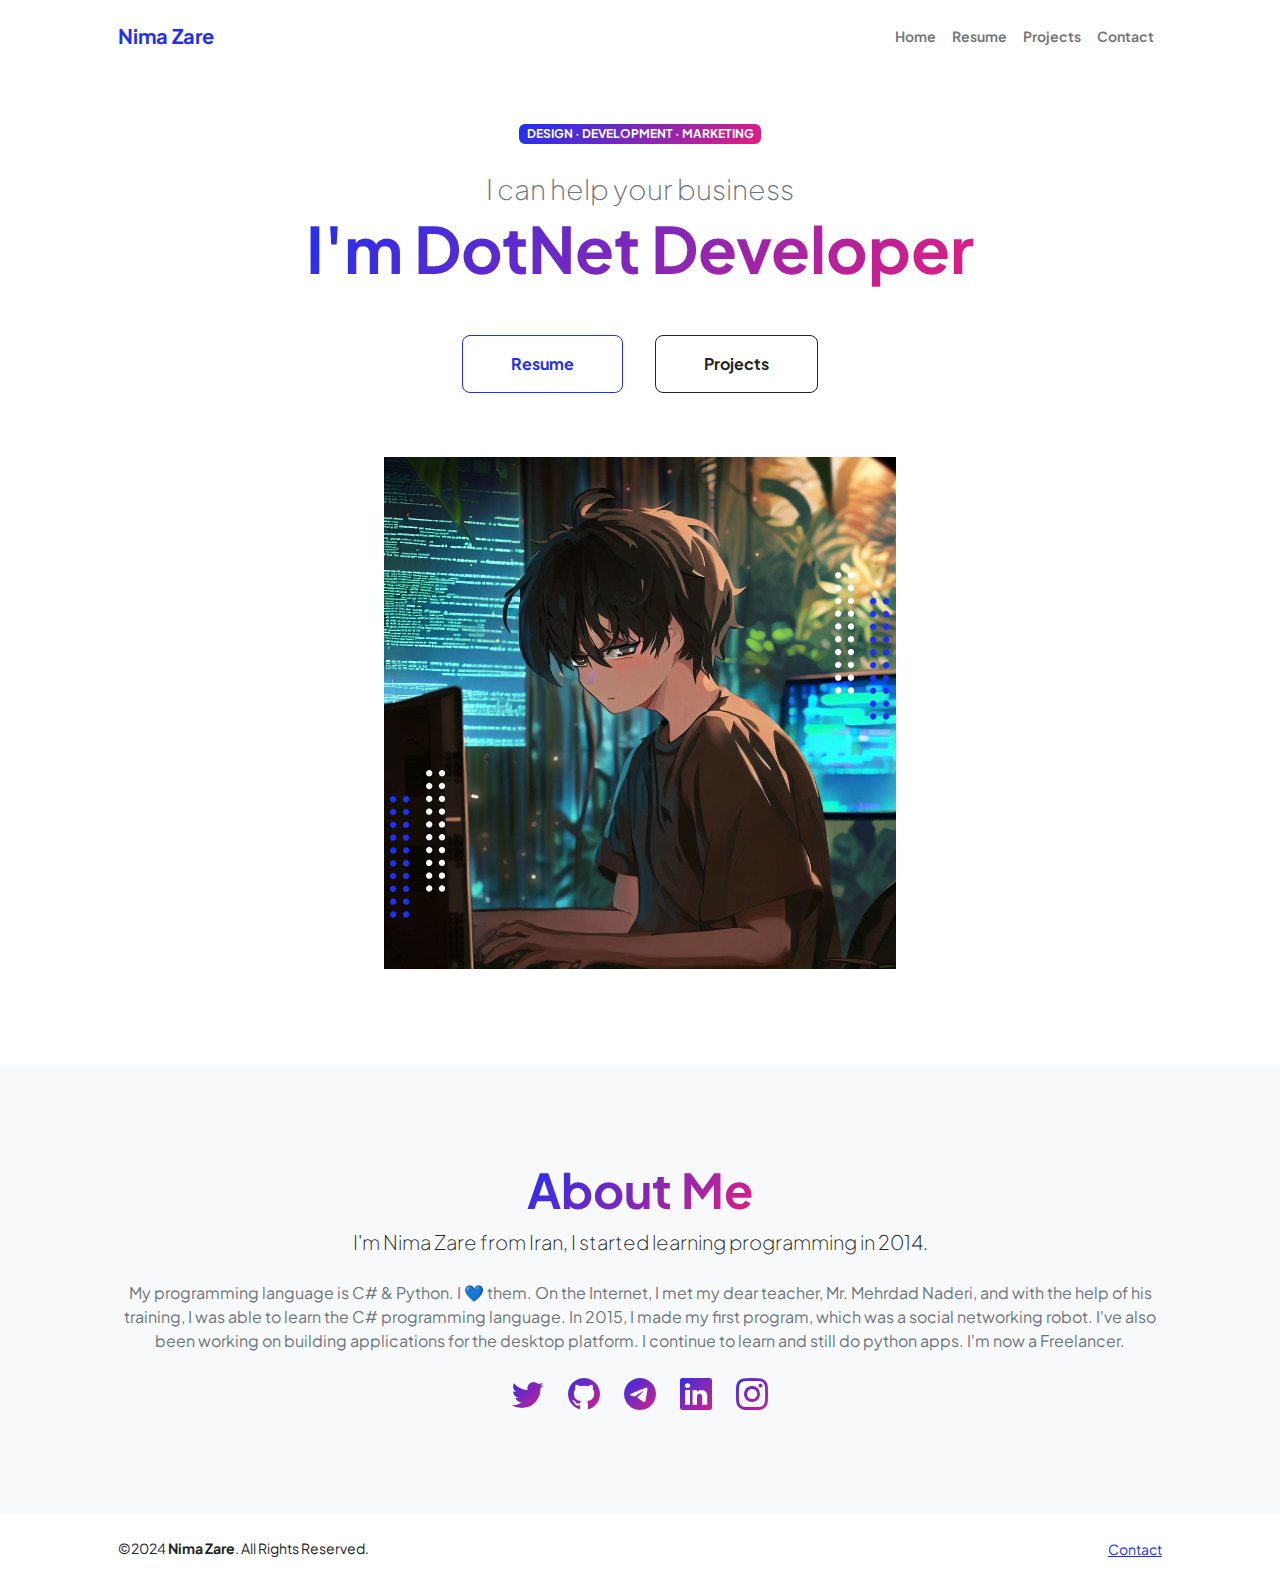
==== commit 35189b7a: "website : https://nimazare.org/" ====
--- a/index.html
+++ b/index.html
@@ -43,7 +43,7 @@
                             <div class="text-center text-xxl-start">
                                 <div class="badge bg-gradient-primary-to-secondary text-white mb-4"><div class="text-uppercase">Design &middot; Development &middot; Marketing</div></div>
                                 <div class="fs-3 fw-light text-muted">I can help your business</div>
-                                <h1 class="display-3 fw-bolder mb-5"><span class="text-gradient d-inline">I'm Full-Stack Developer .Net</span></h1>
+                                <h1 class="display-3 fw-bolder mb-5"><span class="text-gradient d-inline">I'm DotNet Developer</span></h1>
                                 <div class="d-grid gap-3 d-sm-flex justify-content-sm-center justify-content-xxl-start mb-3">
                                     <a class="btn btn-outline-primary btn-lg px-5 py-3 me-sm-3 fs-6 fw-bolder" href="resume.html">Resume</a>
                                     <a class="btn btn-outline-dark btn-lg px-5 py-3 fs-6 fw-bolder" href="projects.html">Projects</a>
